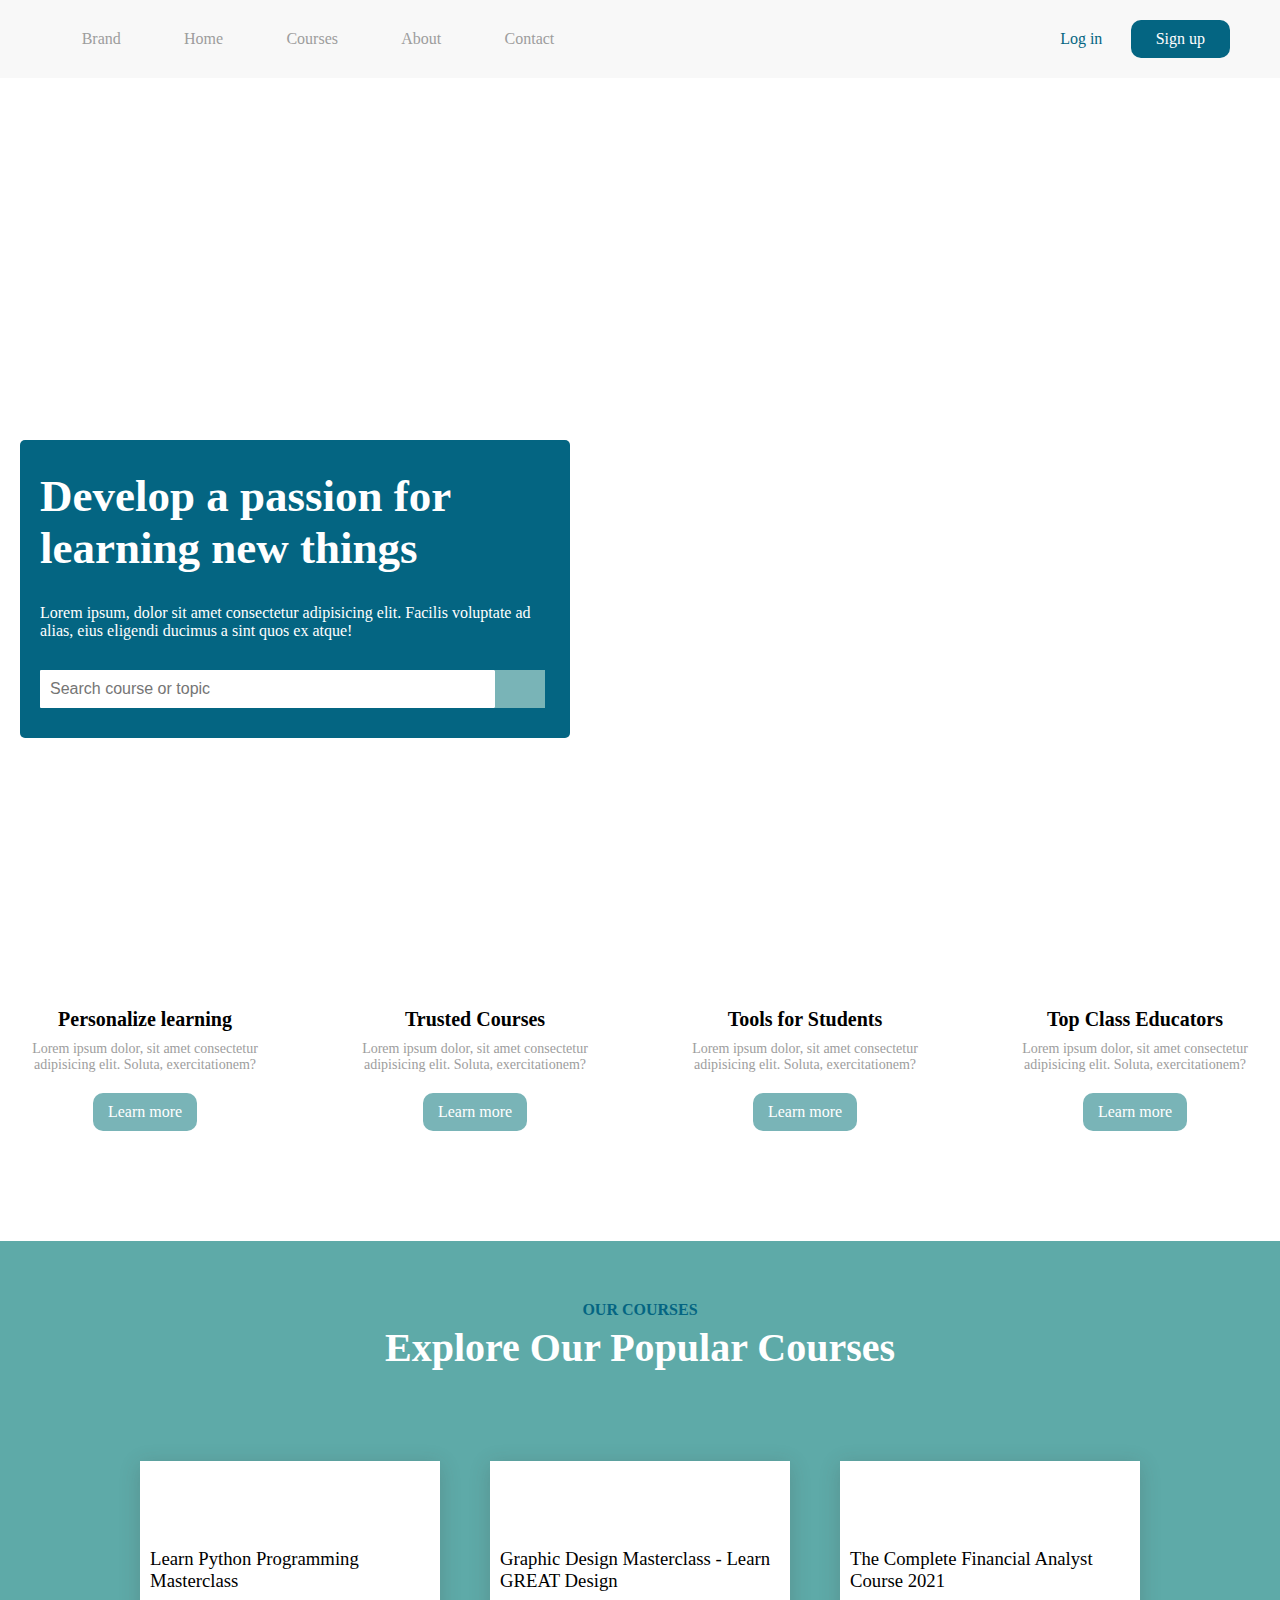
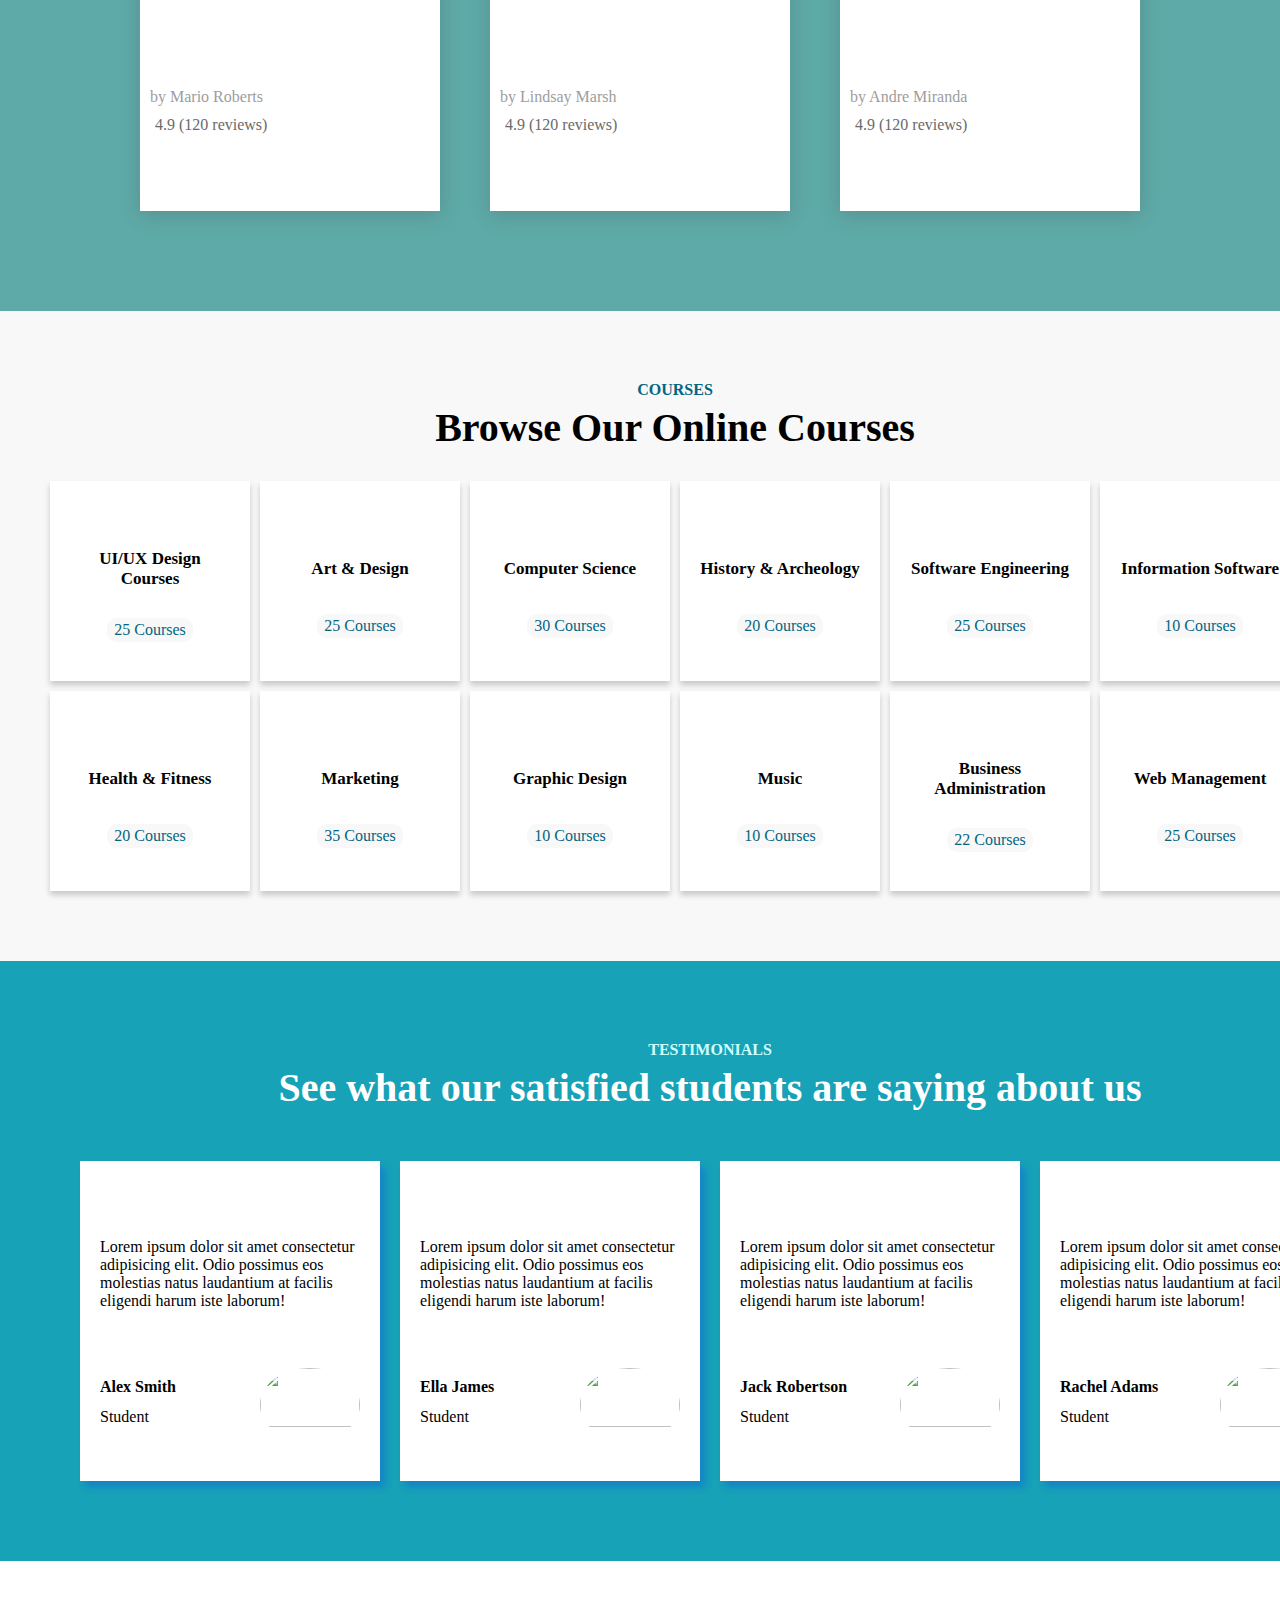
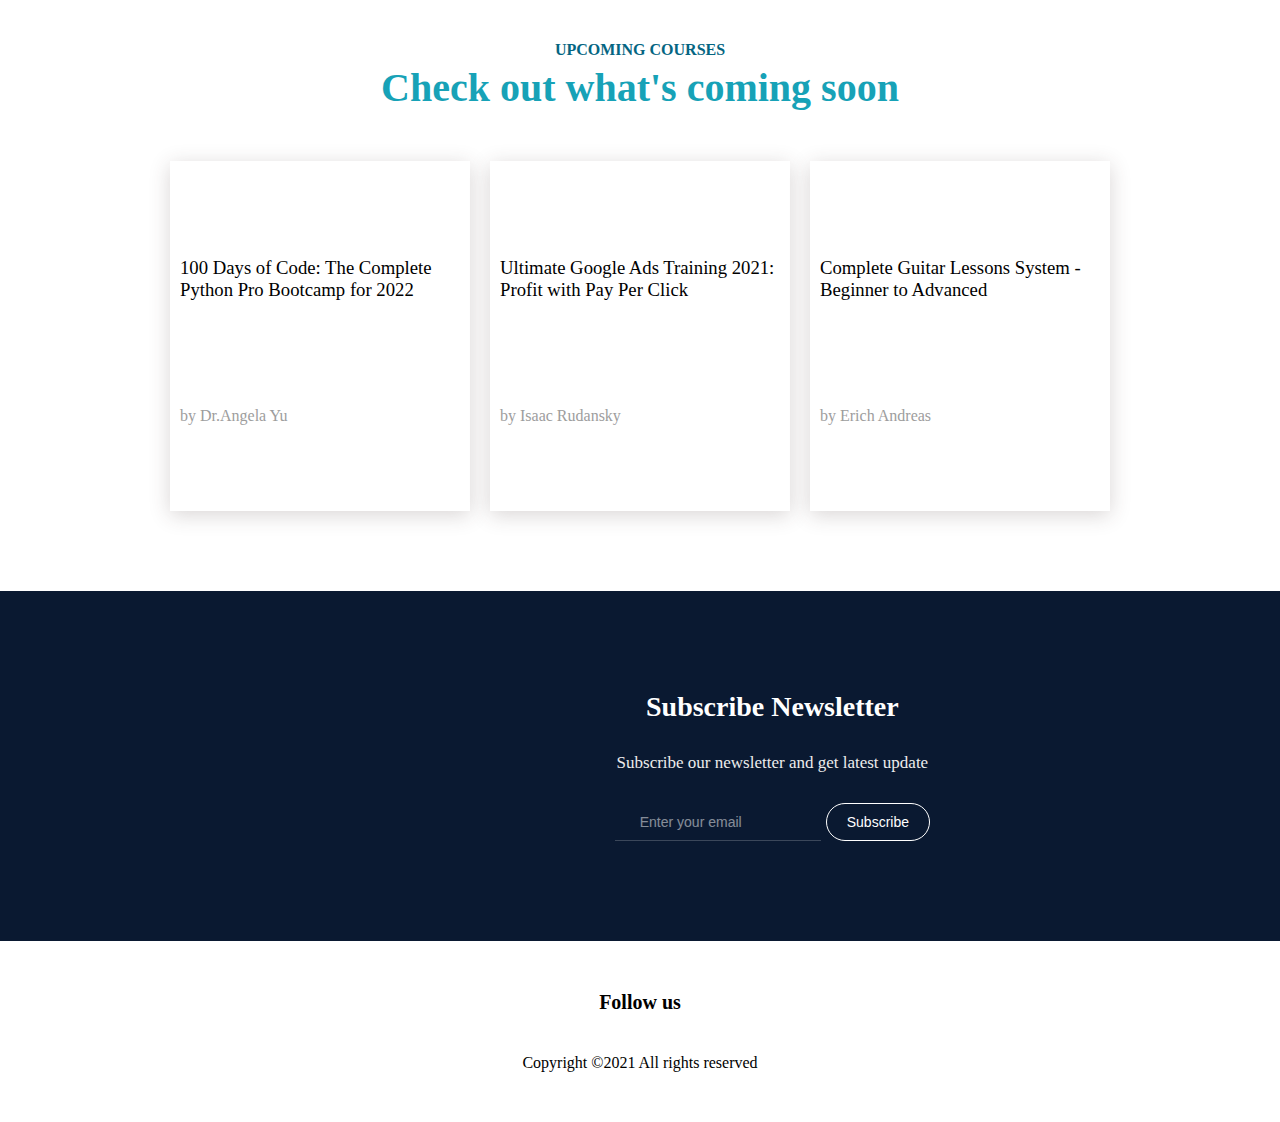
==== index.html @ bfc49cfa "Log in-page" ====
<!DOCTYPE html>
<html lang="en">
<head>
    <meta charset="UTF-8">
    <meta http-equiv="X-UA-Compatible" content="IE=edge">
    <meta name="viewport" content="width=device-width, initial-scale=1.0">
    <link rel="stylesheet" href="styles.css">
     <!-- Icons in Fontawesome -->
     <link rel="stylesheet" href="https://pro.fontawesome.com/releases/v5.10.0/css/all.css" integrity="sha384-AYmEC3Yw5cVb3ZcuHtOA93w35dYTsvhLPVnYs9eStHfGJvOvKxVfELGroGkvsg+p" crossorigin="anonymous"/>
    <title>Document</title>
</head>
<body>
    <header>
        <ul>
            <li class="brand">  <a href="#">Brand</a> </li>
            <li> <a href="#">Home</a> </li>
            <li>  <a href="#">Courses</a>  </li>
            <li> <a href="#">About</a>  </li>
            <li> <a href="#"> Contact</a></li>
            <li class="additional">More</li>
            <li class="additional">More</li>
            <li class="log-in">  <a href="log-in-page.html">Log in</a> </li>
            <li class="sign-up">  <a href="sign-up-page.html">Sign up</a> </li>
            
        </ul>
    </header>

    <main>
        <section id="intro">
            <div class="intro-paragraph">
                <h1 class="title">Develop a passion for learning new things</h1>
                <p>Lorem ipsum, dolor sit amet consectetur adipisicing elit. Facilis voluptate ad alias, eius eligendi ducimus a sint quos ex atque!</p>
                    <div class="search-box">
                        <input class="search-bar" type="text" placeholder="Search course or topic">
                        <button class="search-button"><i class="fal fa-search"></i></button>
                    </div>
                
            </div>
        </section>
        <section id="features">
            <div class="feature-card">
                <img class="feature-icon" src="https://cdn-user-icons.flaticon.com/55925/55925575/1636379158316.svg?token=exp=1636380093~hmac=4e353081dd74296b9a20ca142f101bda" alt="">
                <h3>Personalize learning</h3>
                <p>Lorem ipsum dolor, sit amet consectetur adipisicing elit. Soluta, exercitationem?</p>
                <a class="learn-more"href="#">Learn more</a>
            </div>
            <div class="feature-card">
                <img class="feature-icon" src="https://cdn-user-icons.flaticon.com/55925/55925575/1636380061618.svg?token=exp=1636380963~hmac=0e3448fceffa6c3272327a1e5d43eefe" alt="">
                <h3>Trusted Courses</h3>
                <p>Lorem ipsum dolor, sit amet consectetur adipisicing elit. Soluta, exercitationem?</p>
                <a class="learn-more"href="#">Learn more</a>
            </div>
            <div class="feature-card">
                <img class="feature-icon" src="https://cdn-user-icons.flaticon.com/55925/55925575/1636380360587.svg?token=exp=1636381262~hmac=d135e03ca22734cd2ea861103db7b844" alt="">
                <h3>Tools for Students</h3>
                <p>Lorem ipsum dolor, sit amet consectetur adipisicing elit. Soluta, exercitationem?</p>
                <a class="learn-more" href="#">Learn more</a>
            </div>
            <div class="feature-card">
                <img class="feature-icon" src="https://cdn-user-icons.flaticon.com/55925/55925575/1636381028212.svg?token=exp=1636381929~hmac=fb7dcf462d83d6d929912b6410249610" alt="">
                <h3>Top Class Educators</h3>
                <p>Lorem ipsum dolor, sit amet consectetur adipisicing elit. Soluta, exercitationem?</p>
                <a class="learn-more" href="#">Learn more</a>
            </div>
        </section>
        <section id="popular-courses">
            <div class="title-box">
                <h4>OUR COURSES</h4>
                <h2 class="popular-courses-heading">Explore Our Popular Courses</h2>
            </div>
            
            <div class="courses">
                <div class="course-card">
                    <img class="card-image"src="https://ourcodeworld.com/public-media/articles/articleocw-5c65fbda1ea05.jpg" alt="">
                  <a href="course-page.html"> <h3 class="course-title">Learn Python Programming Masterclass</h3></a> 
                    <div class="review-info">
                        <p>by Mario Roberts</p>
                        <p><i class="fas fa-star"></i>
                            <i class="fas fa-star"></i>
                            <i class="fas fa-star"></i>
                            <i class="fas fa-star"></i>
                            <i class="fas fa-star"></i>
                            <span>4.9 (120 reviews)</span>  
                        </p>
                    </div>
                </div>
                <div class="course-card">
                    <img class="card-image"src="https://img-c.udemycdn.com/course/240x135/1643044_e281.jpg" alt="">
                    <a href="#"> <h3 class="course-title">Graphic Design Masterclass - Learn GREAT Design</h3></a> 
                    <div class="review-info">
                        <p>by Lindsay Marsh</p>
                        <p><i class="fas fa-star"></i>
                            <i class="fas fa-star"></i>
                            <i class="fas fa-star"></i>
                            <i class="fas fa-star"></i>
                            <i class="fas fa-star"></i>
                            <span>4.9 (120 reviews)</span>  
                        </p>
                    </div>
                </div>
                <div class="course-card">
                    <img class="card-image"src="https://img-c.udemycdn.com/course/240x135/648826_f0e5_4.jpg" alt="">
                    <a href="#"> <h3 class="course-title">The Complete Financial Analyst Course 2021</h3></a> 
                    <div class="review-info">
                        <p>by Andre Miranda</p>
                        <p><i class="fas fa-star"></i>
                            <i class="fas fa-star"></i>
                            <i class="fas fa-star"></i>
                            <i class="fas fa-star"></i>
                            <i class="fas fa-star"></i>
                            <span>4.9 (120 reviews)</span>  
                        </p>
                    </div>
                </div>
               
            </div>
        </section>

        <section id="browse-courses">
            <div class="title-box">
                <h4>COURSES</h4>
                <h1>Browse Our Online Courses</h1>
            </div>
            <div class="course-categories">
                
                    <div class="course-category">
                        <img class="category-img"src="https://cdn-user-icons.flaticon.com/55925/55925575/1636392325119.svg?token=exp=1636393226~hmac=580d254588a2e343912be68c1c06d9c0" alt="">
                       <a href="#"><p>UI/UX Design Courses</p></a> 
                        <a class="course-num"href="#">25 Courses</a>
                    </div>
                    <div class="course-category">
                        <img class="category-img"src="https://cdn-user-icons.flaticon.com/55925/55925575/1636393308982.svg?token=exp=1636394210~hmac=fef95905f5c1c474cc38508233f800dd" alt="">
                      <a href="#"><p>Art & Design</p></a>  
                        <a class="course-num"href="#">25 Courses</a>
                    </div>
                    <div class="course-category">
                        <img class="category-img"src="https://cdn-user-icons.flaticon.com/55925/55925575/1636393528768.svg?token=exp=1636394430~hmac=784400c05bf1c016a92f63af86ce11ee" alt="">
                      <a href="#"><p>Computer Science</p></a>  
                        <a class="course-num" href="#">30 Courses</a>
                    </div>
                    <div class="course-category">
                        <img class="category-img"src="https://cdn-user-icons.flaticon.com/55925/55925575/1636393780105.svg?token=exp=1636394681~hmac=c03c05e31c155f442de750728b19b057" alt="">
                       <a href="#"><p>History & Archeology</p></a> 
                        <a class="course-num" href="#">20 Courses</a>
                    </div>
                    <div class="course-category">
                        <img class="category-img"src="https://cdn-user-icons.flaticon.com/55925/55925575/1636393910907.svg?token=exp=1636394813~hmac=ed6901ef80dc6c3953d73d266b6a6590" alt="">
                       <a href="#"><p>Software Engineering</p></a> 
                        <a class="course-num"href="#">25 Courses</a>
                    </div>
                    <div class="course-category">
                        <img class="category-img"src="https://cdn-user-icons.flaticon.com/55925/55925575/1636394239108.svg?token=exp=1636395140~hmac=6da46abccd6ccbd7fd521658c69f379b" alt="">
                        <a href="#"> <p>Information Software</p></a>  
                        <a class="course-num"href="#">10 Courses</a>
                    </div>
                    <div class="course-category">
                        <img class="category-img"src="https://cdn-user-icons.flaticon.com/55925/55925575/1636394399501.svg?token=exp=1636395300~hmac=62b35771d5c4b61933d6d91379382334" alt="">
                        <a href="#"> <p>Health & Fitness</p></a>  
                        <a class="course-num"href="#">20 Courses</a>
                    </div>
                    <div class="course-category">
                        <img class="category-img"src="https://cdn-user-icons.flaticon.com/55925/55925575/1636394575328.svg?token=exp=1636395476~hmac=1ee40d548dadd98fc4eb3033c2648f13" alt="">
                         <a href="#"><p>Marketing</p></a>  
                         <a class="course-num" href="#">35 Courses</a>
                    </div>
                    <div class="course-category">
                        <img class="category-img"src="https://cdn-user-icons.flaticon.com/55925/55925575/1636394782644.svg?token=exp=1636395684~hmac=a7933d31869a26e684850ccc7bfe30e9" alt="">
                        <a href="#"><p>Graphic Design</p></a>   
                        <a class="course-num" href="#">10 Courses</a>
                    </div>
                    <div class="course-category">
                        <img class="category-img"src="https://cdn-user-icons.flaticon.com/55925/55925575/1636394868812.svg?token=exp=1636395770~hmac=2a64b89f12cad01c7deab28e1e2e6ea4" alt="">
                        <a href="#"> <p>Music</p></a> 
                        <a class="course-num"href="#">10 Courses</a>
                    </div>
                    <div class="course-category">
                        <img class="category-img"src="https://cdn-user-icons.flaticon.com/55925/55925575/1636395074518.svg?token=exp=1636395975~hmac=b3c1a75a575526c66f157823e661c582" alt="">
                        <a href="#"><p>Business Administration</p></a>   
                        <a class="course-num"href="#">22 Courses</a>
                    </div>
                    <div class="course-category">
                        <img class="category-img"src="https://cdn-user-icons.flaticon.com/55925/55925575/1636395194480.svg?token=exp=1636396095~hmac=94a78c8514f2bef4e751fbbeeb79c0f7" alt="">
                        <a href="#"><p>Web Management</p></a>  
                        <a class="course-num" href="#">25 Courses</a>
                    </div>
                
                
            </div>

        </section>
        <section id="testimonials">
            <div class="testimonials-title-box">
                <h4> TESTIMONIALS</h4>
                <h1>See what our satisfied students are saying about us</h1>
            </div>
            <div class="all-testimonials">
                <div class="testimonial-cards">
                    <img class="quotes-img" src="https://cdn-user-icons.flaticon.com/55925/55925575/1636403402963.svg?token=exp=1636404305~hmac=b3329d019953c1920ddfa0466ddad9f4" alt="">
                    <p>Lorem ipsum dolor sit amet consectetur adipisicing elit. Odio possimus eos molestias natus laudantium at facilis eligendi harum iste laborum!</p>
                    <div class="student-info">
                        <div class="col-info">
                            <p class="student-name">Alex Smith</p>
                            <p>Student</p>
                            <p>
                                <i class="fas fa-star"></i>
                                <i class="fas fa-star"></i>
                                <i class="fas fa-star"></i>
                                <i class="fas fa-star"></i>
                                <i class="fas fa-star"></i>
                            </p>
                        </div>
                        <img class="profile-img" src="https://www.emmanuel.edu/images/Editorials/BeInDemand/JuanSebastianLevy346x260.jpg" alt="">
                    </div>
                </div>
                <div class="testimonial-cards">
                    <img class="quotes-img" src="https://cdn-user-icons.flaticon.com/55925/55925575/1636403402963.svg?token=exp=1636404305~hmac=b3329d019953c1920ddfa0466ddad9f4" alt="">
                    <p>Lorem ipsum dolor sit amet consectetur adipisicing elit. Odio possimus eos molestias natus laudantium at facilis eligendi harum iste laborum!</p>
                    <div class="student-info">
                        <div class="col-info">
                            <p class="student-name">Ella James</p>
                            <p>Student</p>
                            <p>
                                <i class="fas fa-star"></i>
                                <i class="fas fa-star"></i>
                                <i class="fas fa-star"></i>
                                <i class="fas fa-star"></i>
                                <i class="fas fa-star"></i>
                            </p>
                        </div>
                        <img class="profile-img" src="https://encrypted-tbn0.gstatic.com/images?q=tbn:ANd9GcQdnWcHYD2SDqwvDf6t24q2wZc_q6nQ6oKjYP74v5DTBwdr-k2wY_e6dQ93iLyIg8S-zXY&usqp=CAU" alt="">
                    </div>
                </div>
                <div class="testimonial-cards">
                    <img class="quotes-img" src="https://cdn-user-icons.flaticon.com/55925/55925575/1636403402963.svg?token=exp=1636404305~hmac=b3329d019953c1920ddfa0466ddad9f4" alt="">
                    <p>Lorem ipsum dolor sit amet consectetur adipisicing elit. Odio possimus eos molestias natus laudantium at facilis eligendi harum iste laborum!</p>
                    <div class="student-info">
                        <div class="col-info">
                            <p class="student-name">Jack Robertson</p>
                            <p>Student</p>
                            <p>
                                <i class="fas fa-star"></i>
                                <i class="fas fa-star"></i>
                                <i class="fas fa-star"></i>
                                <i class="fas fa-star"></i>
                                <i class="far fa-star"></i>
                            </p>
                        </div>
                        <img class="profile-img" src="https://www.olympus-europa.com/company/media/content/pages/careers/college-students_img_480.jpg" alt="">
                    </div>
                </div>
                <div class="testimonial-cards">
                    <img class="quotes-img" src="https://cdn-user-icons.flaticon.com/55925/55925575/1636403402963.svg?token=exp=1636404305~hmac=b3329d019953c1920ddfa0466ddad9f4" alt="">
                    <p>Lorem ipsum dolor sit amet consectetur adipisicing elit. Odio possimus eos molestias natus laudantium at facilis eligendi harum iste laborum!</p>
                    <div class="student-info">
                        <div class="col-info">
                            <p class="student-name">Rachel Adams</p>
                            <p>Student</p>
                            <p>
                                <i class="fas fa-star"></i>
                                <i class="fas fa-star"></i>
                                <i class="fas fa-star"></i>
                                <i class="far fa-star"></i>
                                <i class="far fa-star"></i>
                            </p>
                        </div>
                        <img class="profile-img" src="https://encrypted-tbn0.gstatic.com/images?q=tbn:ANd9GcR_lB0zHrt60hoQLrfN_6yRD38TDrxrhgsw1Q&usqp=CAU" alt="">
                    </div>
                </div>
            </div>
            
        </section>
        <section id="upcoming-courses">
            <div class="upcoming-title-box">
                <h4>UPCOMING COURSES</h4>
                <h1>Check out what's coming soon</h1>
            </div>
            <div class="upcoming">
                <div class="course-card">
                    <img class="card-image"src="https://img-c.udemycdn.com/course/240x135/2776760_f176_6.jpg" alt="">
                    <a href="#"> <h3 class="course-title">100 Days of Code: The Complete Python Pro Bootcamp for 2022</h3></a> 
                    <div class="review-info">
                        <p>by Dr.Angela Yu</p>
                        
                    </div>
                </div>
                <div class="course-card">
                    <img class="card-image"src="https://img-c.udemycdn.com/course/240x135/671544_9613_5.jpg" alt="">
                    <a href="#"> <h3 class="course-title">Ultimate Google Ads Training 2021: Profit with Pay Per Click</h3></a> 
                    <div class="review-info">
                        <p>by Isaac Rudansky</p>
                       
                    </div>
                </div>
                <div class="course-card">
                    <img class="card-image"src="https://img-c.udemycdn.com/course/240x135/42271_886a_9.jpg" alt="">
                    <a href="#"> <h3 class="course-title">Complete Guitar Lessons System - Beginner to Advanced</h3></a> 
                    <div class="review-info">
                        <p>by Erich Andreas</p>
                    </div>
                </div>
            </div>
        </section>
        <section id="subscribe">
            <!-- <img class="sub-img" src="https://images.pexels.com/photos/2047910/pexels-photo-2047910.jpeg?auto=compress&cs=tinysrgb&dpr=2&h=650&w=940" alt=""> -->
            <div class="sub-info">
                <h3>Subscribe Newsletter</h3>
                <p>Subscribe our newsletter and get latest update</p>
                <div class="email-input">
                    <input class="email-field"type="text" placeholder="Enter your email">
                    <button class="sub-button">Subscribe</button>
                </div>
                
            </div>
        </section>
    </main>
    <footer>
        <p class="follow">Follow us</p>
        <div class="social-media">      
          <a href="https://www.facebook.com/"><i class="fab fa-facebook-f"></i></a>  
           <a href="https://www.instagram.com/"><i class="fab fa-instagram"></i></a> 
          <a href="https://twitter.com/"> <i class="fab fa-twitter"></i></a> 
         <a href="https://youtube.com/"> <i class="fab fa-youtube"></i></a>  
        </div>
        <p>Copyright ©2021 All rights reserved</p>
    </footer>
</body>
</html>
---- styles.css ----
*{
    margin:0;
    padding: 0;
    box-sizing: border-box;
}
img{
    width:100%;
}
a{
    color:unset;
    text-decoration: none;
}
header{
    background-color: #f8f8f8;
    padding:20px;
    position: sticky;
    top:0;
    z-index: 10;
}
header ul{
    display: grid;
    grid-template-columns:repeat(9,auto);
    /* gap:20px; */
    padding:0 30px;
    place-items: center;
}
header ul li{
    display: inline-block;
    padding:0 20px;
    color:#9D9D9D;
}
.additional{
    visibility:hidden;
}
.log-in,.sign-up{
    display: grid;
    justify-self: end;
    padding: 0 5px;
}
.log-in{
    margin-left:250px;
    color:#046582;
}
.sign-up{
    background-color:  #046582;
    border-radius: 10px;
    padding:10px 25px;
    color:white;
}
main{
    /* height:100vh; */
    /* display: grid; */
    /* gap:20px; */
}
/* Main Part */
#intro{
   
    height:90vh;
    background-image: url(https://images.pexels.com/photos/1462630/pexels-photo-1462630.jpeg?auto=compress&cs=tinysrgb&dpr=2&h=650&w=940);
    background-size: cover;
    background-repeat: no-repeat;
    background-position: end;
    position:relative;
}
.intro-paragraph{
    border-radius: 5px;
    display: grid;
    gap:30px;
    padding:10px;
    width:550px;
    position: absolute;
    bottom:150px;
    left:20px;
    color:white;
    padding:30px 20px;
    /* backdrop-filter:blur(10px); */
    background-color: #046582;
}
.title{
    font-size:45px;
}
.search-box{
  
   display: grid;
   grid-template-columns: 1fr auto;
}
.search-bar{
    width:100%;
    font-size:1rem;
    padding:10px;
    border-radius: 1px;
    border:none;
}
.search-button{
    font-size: 1rem;
    padding:16px 25px;
    margin-right:5px;
    background-color:#79B4B7;
    border:none;
}
#features{
    display: grid;
    grid-template-columns: repeat(4,300px);
    gap:30px;
    padding:100px 20px;
    justify-content: center;
   background-color: white;
}
.feature-card{
    display: grid;
    gap:10px;
    place-items: center;
    padding:10px;
}
.feature-card h3{
    font-size:1.25rem;
}
.feature-card p{
    font-size:14px;
    text-align: center;
    color:#9D9D9D;
}
.feature-icon{
    width:60px;
}
.learn-more{
    border-radius: 10px;
    background-color:#79B4B7;
    padding:10px 15px;
    color:white;
    margin-top:10px;
}
#popular-courses{
    display: grid;
    gap:30px;
    place-items: center;
    padding:60px;
    padding-bottom: 100px;
    background-color: #5EAAA8;
}
.popular-courses-heading{
    font-size:40px;
    margin:0px 20px;
    margin-bottom: 60px;
    color:white;
}
.courses{
    display: grid;
    grid-template-columns: repeat(3,300px);
    grid-auto-rows: 350px;
    gap:50px;
}
.course-card{
    display: grid;
    gap:10px;
    border:none;
    place-items: start;
    background-color: white;
    box-shadow: 0 4px 20px 0 rgba(63, 45, 45, 0.2);
}
.card-image{
    width:100%;
    
}
.course-title{
    font-weight: 500;
    margin:10px;
}
.review-info{
    display: grid;
    gap:10px;
    padding:10px;
    /* align-items: start; */
}
.fa-star{
    color:#ffa200;
}
.review-info span{
    margin-left:5px;
    color:#6a6a6a;
}
.review-info p{
    color:#9D9D9D;
}
#browse-courses{
    display: grid;
    place-items: center;
    gap:30px;
    padding:70px 50px;
    background-color: #f8f8f8;
}
.course-categories{
    display: grid;
    grid-template-columns: repeat(6,200px);
    grid-auto-rows: 200px;
    gap:10px;
    
}
.course-category{
    display: grid;
    place-items: center;
    gap:10px;
    /* border:solid 1px black; */
    padding:30px 20px;
    box-shadow: 0 4px 6px 0 rgba(0, 0, 0, 0.2);
    background-color: white;
}

.course-category p{
    font-size: 17px;
    font-weight: 700;
    text-align: center;
}
.category-img{
    width:70px;
}

.course-num{
    border-radius:10px;
    color:#046582;
    background-color: #f8f8f8;
    padding:3px 7px;
}
.title-box{
    display: grid;
    place-items: center;
    gap:5px;
}
.title-box h1{
    font-size: 40px;
}
.title-box h4{
    color:#046582;
}

#testimonials{
    background-color: #17a2b7;
    display: grid;
    place-items: center;
    gap:50px;
    padding:80px;
}
.all-testimonials{
    display: grid;
    grid-template-columns: repeat(4,300px);
    grid-auto-rows: 320px;
    gap:20px;
}
.testimonial-cards{
    background-color: white;
    display: grid;
    gap:20px;
    padding:20px;
    box-shadow: 5px 6px 8px 0 rgba(0, 0, 255, 0.2);
}
.quotes-img{
    width:50px;
}
.student-info{
    display: grid;
    grid-template-columns: auto 100px;
    place-items: left;
}
.profile-img{
    width:100%;
    height:80%;
    border-radius:50%;
    
}
.col-info{
    padding:10px 0;
    display: grid;
}
.testimonials-title-box{
    display: grid;
    place-items: center;
    gap:5px;
}

.testimonials-title-box h1{
    font-size: 40px;
    color:white;
}
.testimonials-title-box h4{
    color:#CFFFFE;
}
.student-name{
    font-weight: 700;
}

#upcoming-courses{
    display: grid;
    place-items: center;
    gap:50px;
    padding:80px;
}
.upcoming{
    display: grid;
    grid-template-columns: repeat(3,300px);
    grid-auto-rows: 350px;
    gap:20px;
}
.upcoming-title-box{
    display: grid;
    place-items: center;
    gap:5px;
}
.upcoming-title-box h1{
    font-size: 40px;
    color:#17a2b7;
}
.upcoming-title-box h4{
    color:#046582;
}
#subscribe{
    display: grid;
    /* grid-template-columns:500px auto; */
    place-content: end;
    padding:100px;
    background-color: #0A1931;
    background-image: url(https://images.pexels.com/photos/3205538/pexels-photo-3205538.jpeg?auto=compress&cs=tinysrgb&dpr=2&h=650&w=940);
    background-size: contain;
    background-repeat: no-repeat;
    background-position: start;
    
}
.sub-info{
    display: grid;
    gap:10px;
    place-items: center;
    margin-right: 250px;
   
}
.sub-info h3{
    font-size:28px;
    margin-bottom: 20px;
    color:white;
}
.sub-info p{
    font-size:17px;
    margin-bottom: 20px;
    color:#EDEDED;
}
.sub-img{
    width:100%;
}
.email-input{
    display: grid;
    gap:5px;
    grid-template-columns: repeat(2,auto);
}
.email-field{
    border:none;
    border-bottom: solid 1px rgba(255, 255, 255, 0.2);
    background-color:transparent;
    outline: none;
    font-size: 14px;
    padding-left:25px;
}
.email-field::placeholder{
    color:white;
    opacity: 0.5;
}
.sub-button{
    border:solid 1px white;
    padding:10px 20px;
    font-size:14px;
    background-color: transparent;
    color:white;
    border-radius: 30px;
}
.sub-button:hover{
    background-color: white;
    color:black;
}
footer{
    display: grid;
    gap:20px;
    padding:50px;
    place-items: center;
}
.social-media{
    display: grid;
    grid-template-columns: repeat(4,auto);
    gap:10px;
}
.follow{
    font-size:20px;
    font-weight: 700;
}
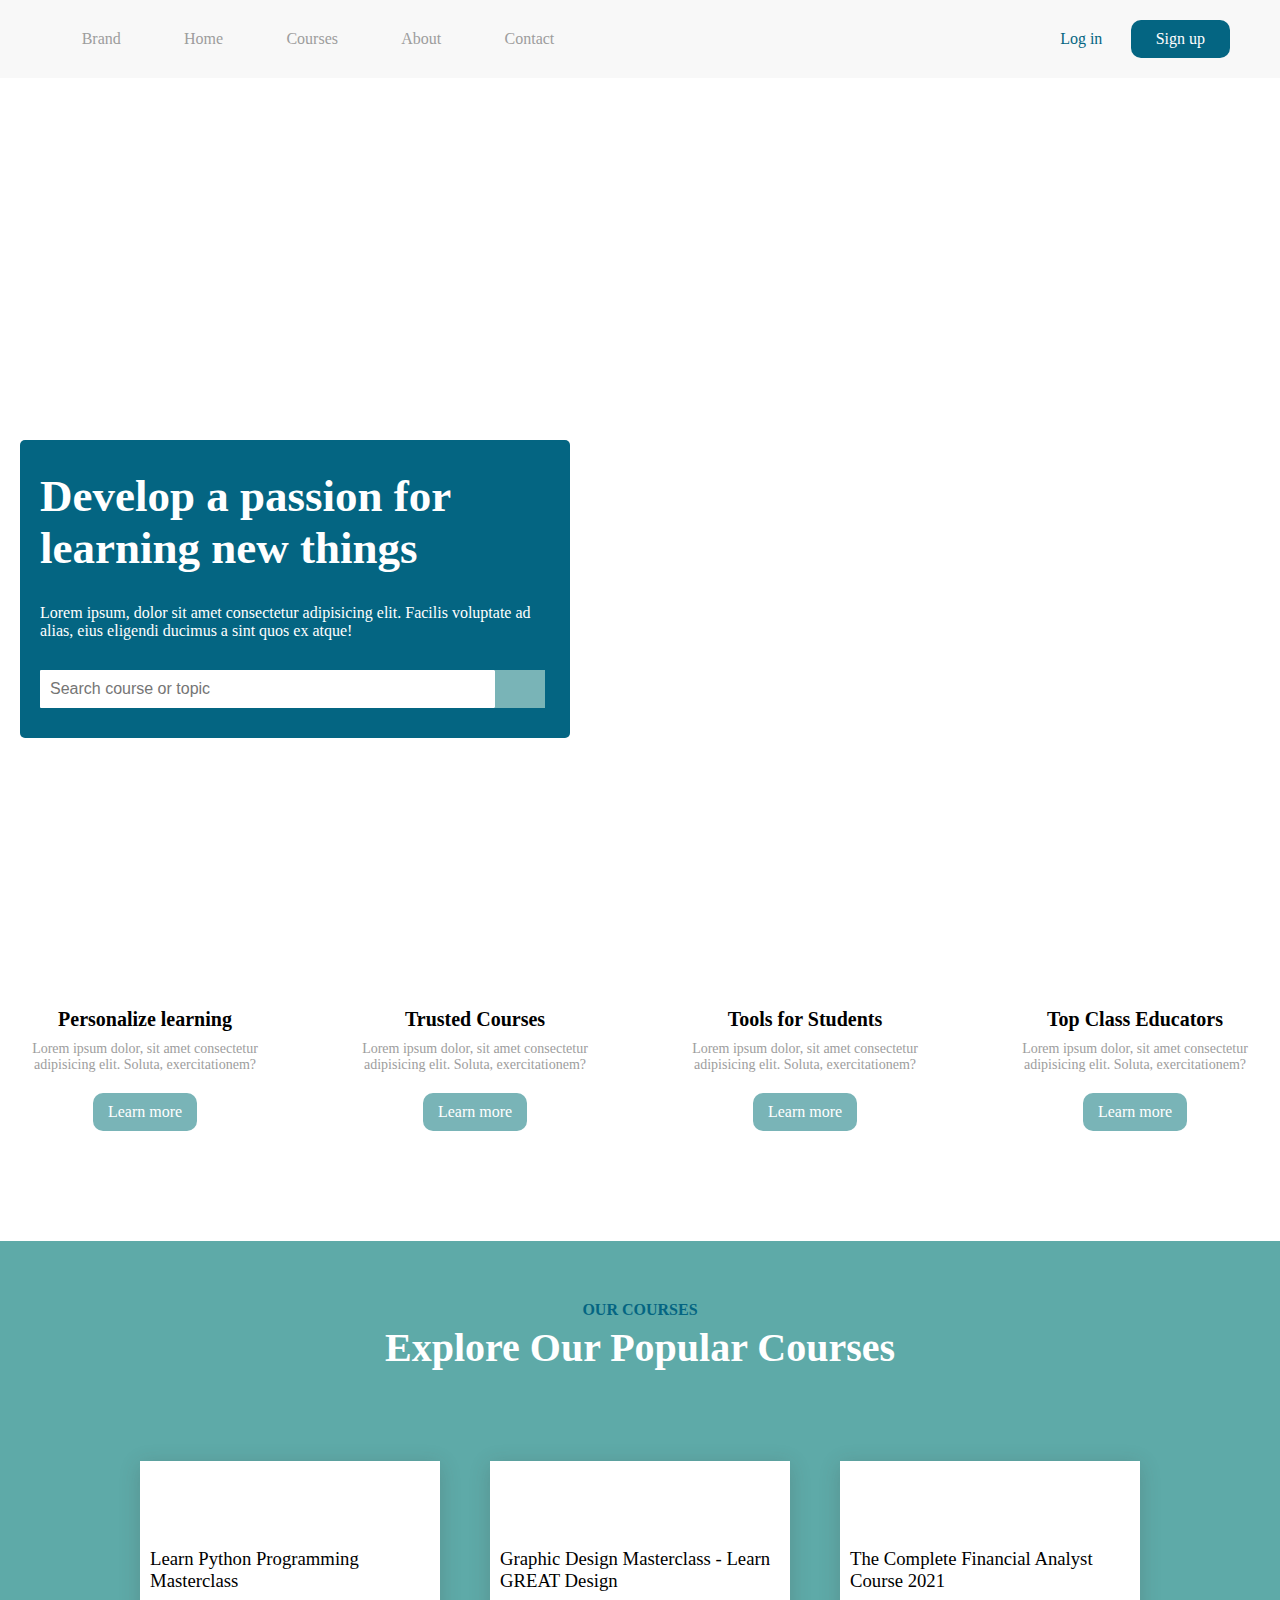
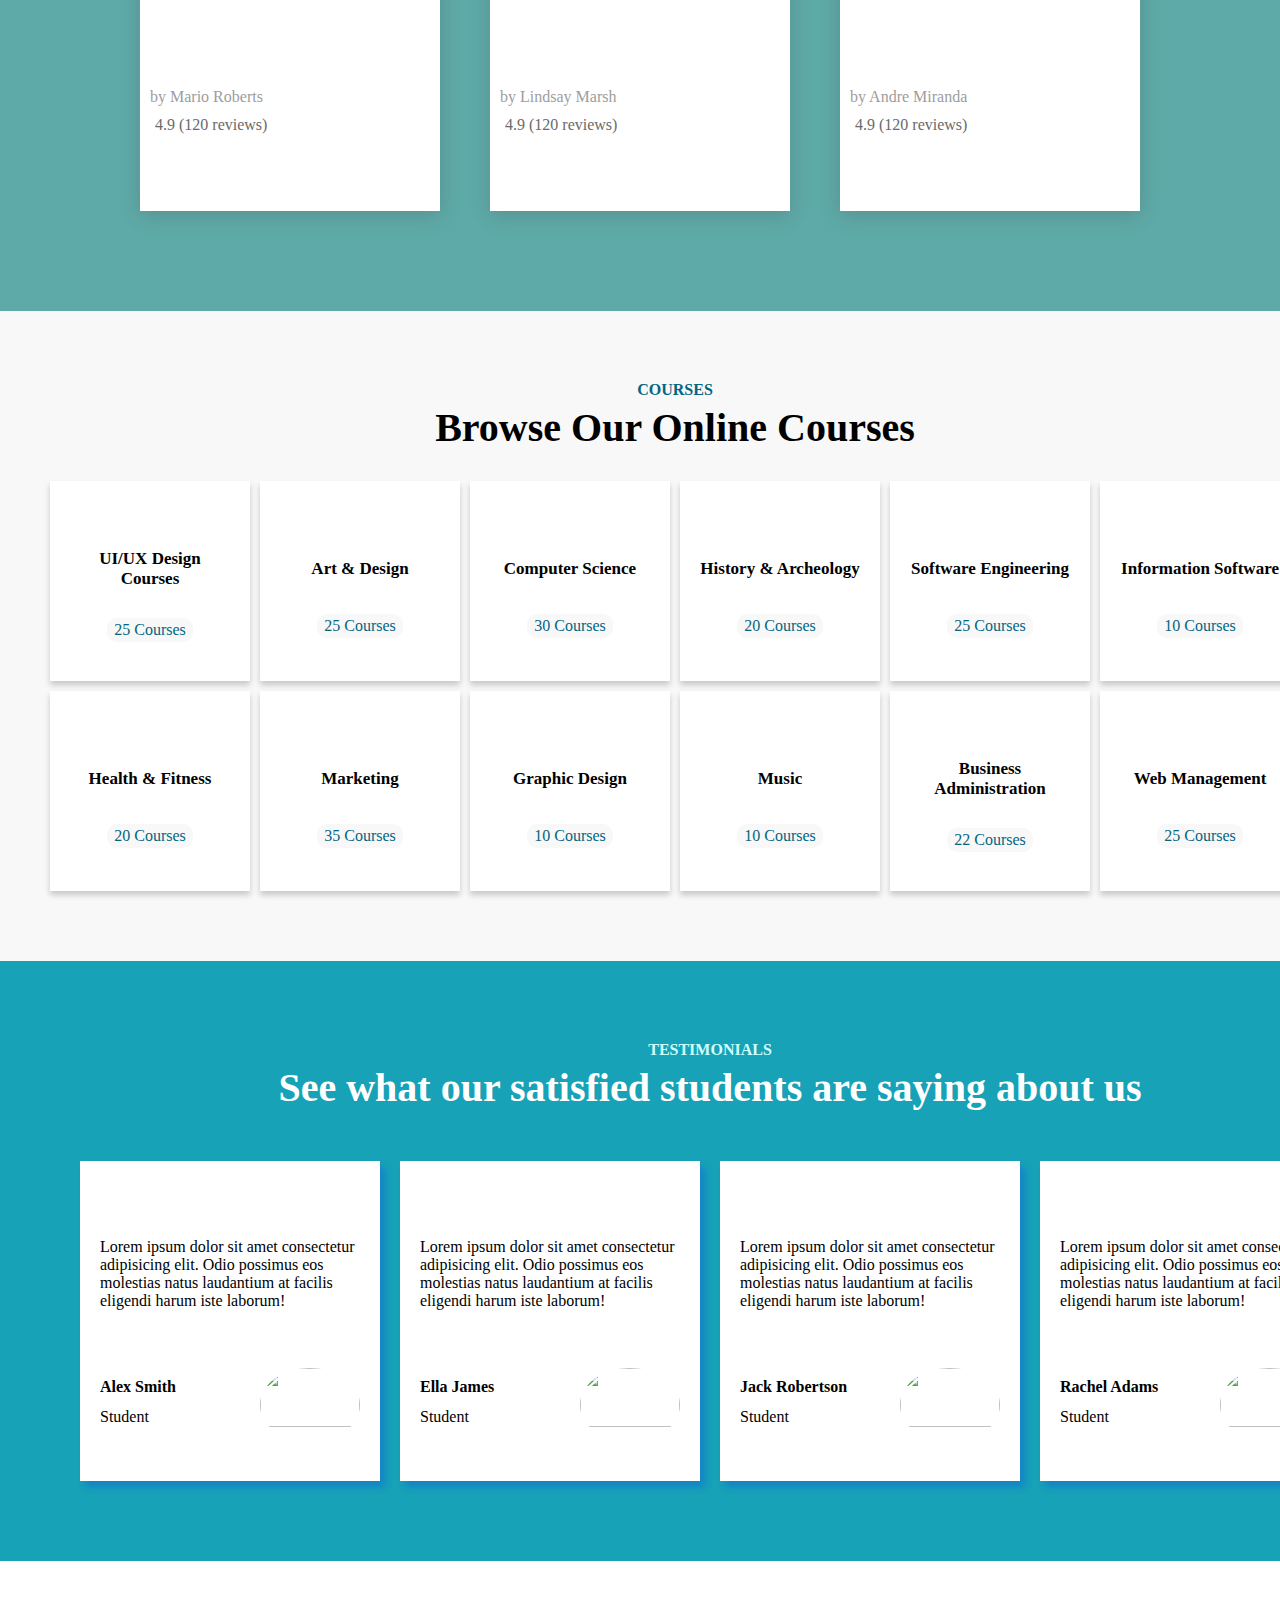
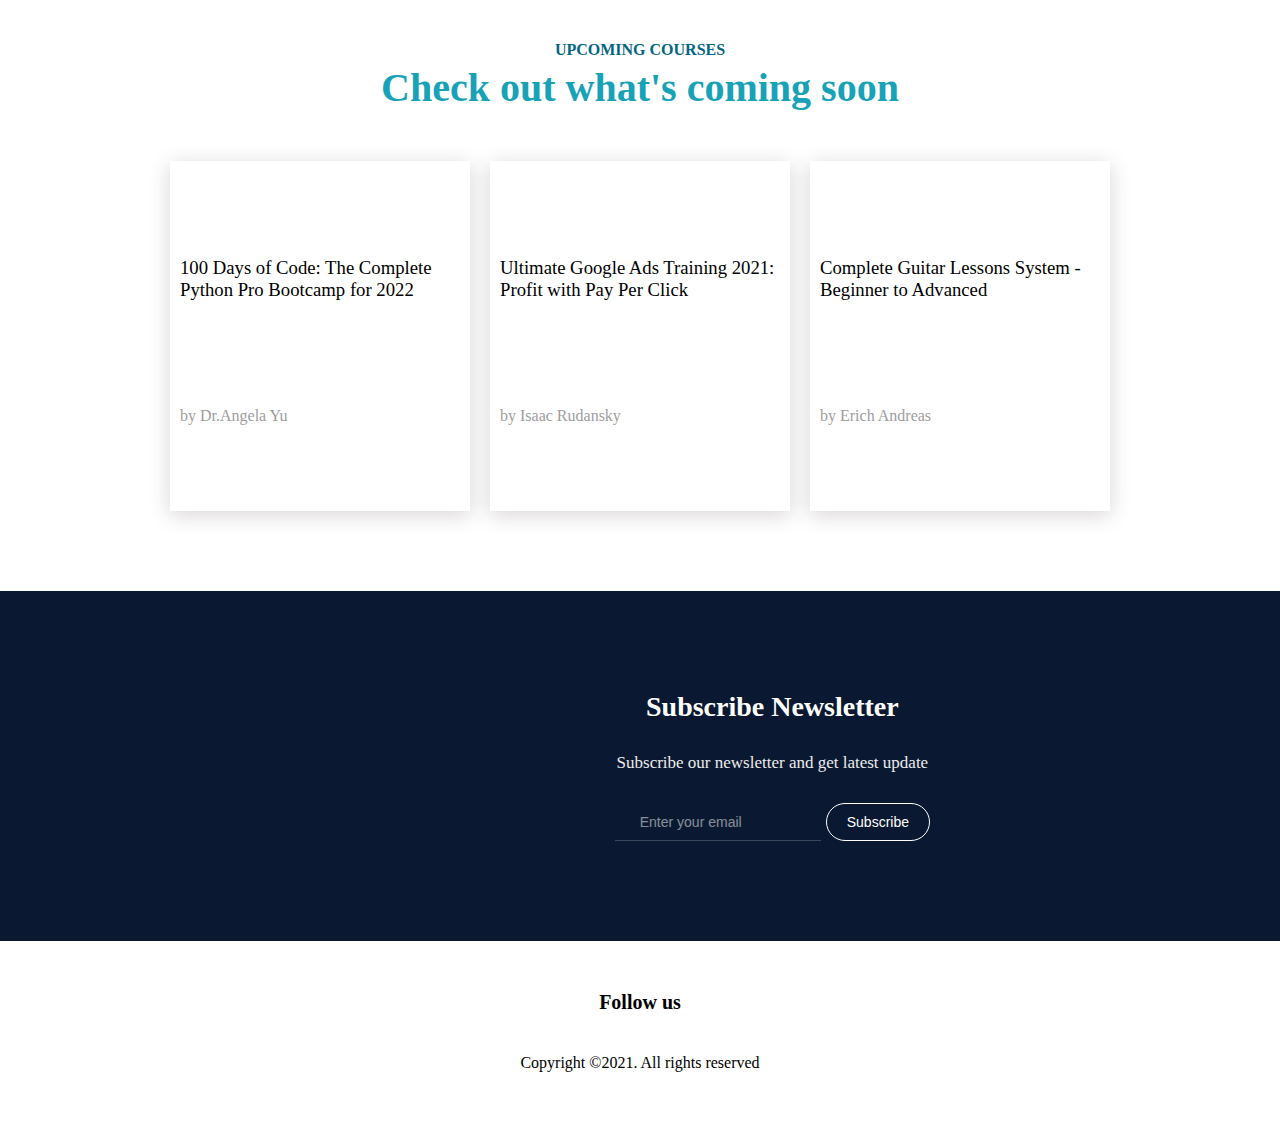
==== commit ce08ffb2: "Enroll Page" ====
--- a/index.html
+++ b/index.html
@@ -15,8 +15,8 @@
             <li class="brand">  <a href="#">Brand</a> </li>
             <li> <a href="#">Home</a> </li>
             <li>  <a href="#">Courses</a>  </li>
-            <li> <a href="#">About</a>  </li>
-            <li> <a href="#"> Contact</a></li>
+            <li> <a href="about-page.html">About</a>  </li>
+            <li> <a href="contact-page.html"> Contact</a></li>
             <li class="additional">More</li>
             <li class="additional">More</li>
             <li class="log-in">  <a href="log-in-page.html">Log in</a> </li>
@@ -321,7 +321,7 @@
           <a href="https://twitter.com/"> <i class="fab fa-twitter"></i></a> 
          <a href="https://youtube.com/"> <i class="fab fa-youtube"></i></a>  
         </div>
-        <p>Copyright ©2021 All rights reserved</p>
+        <p>Copyright ©2021. All rights reserved</p>
     </footer>
 </body>
 </html>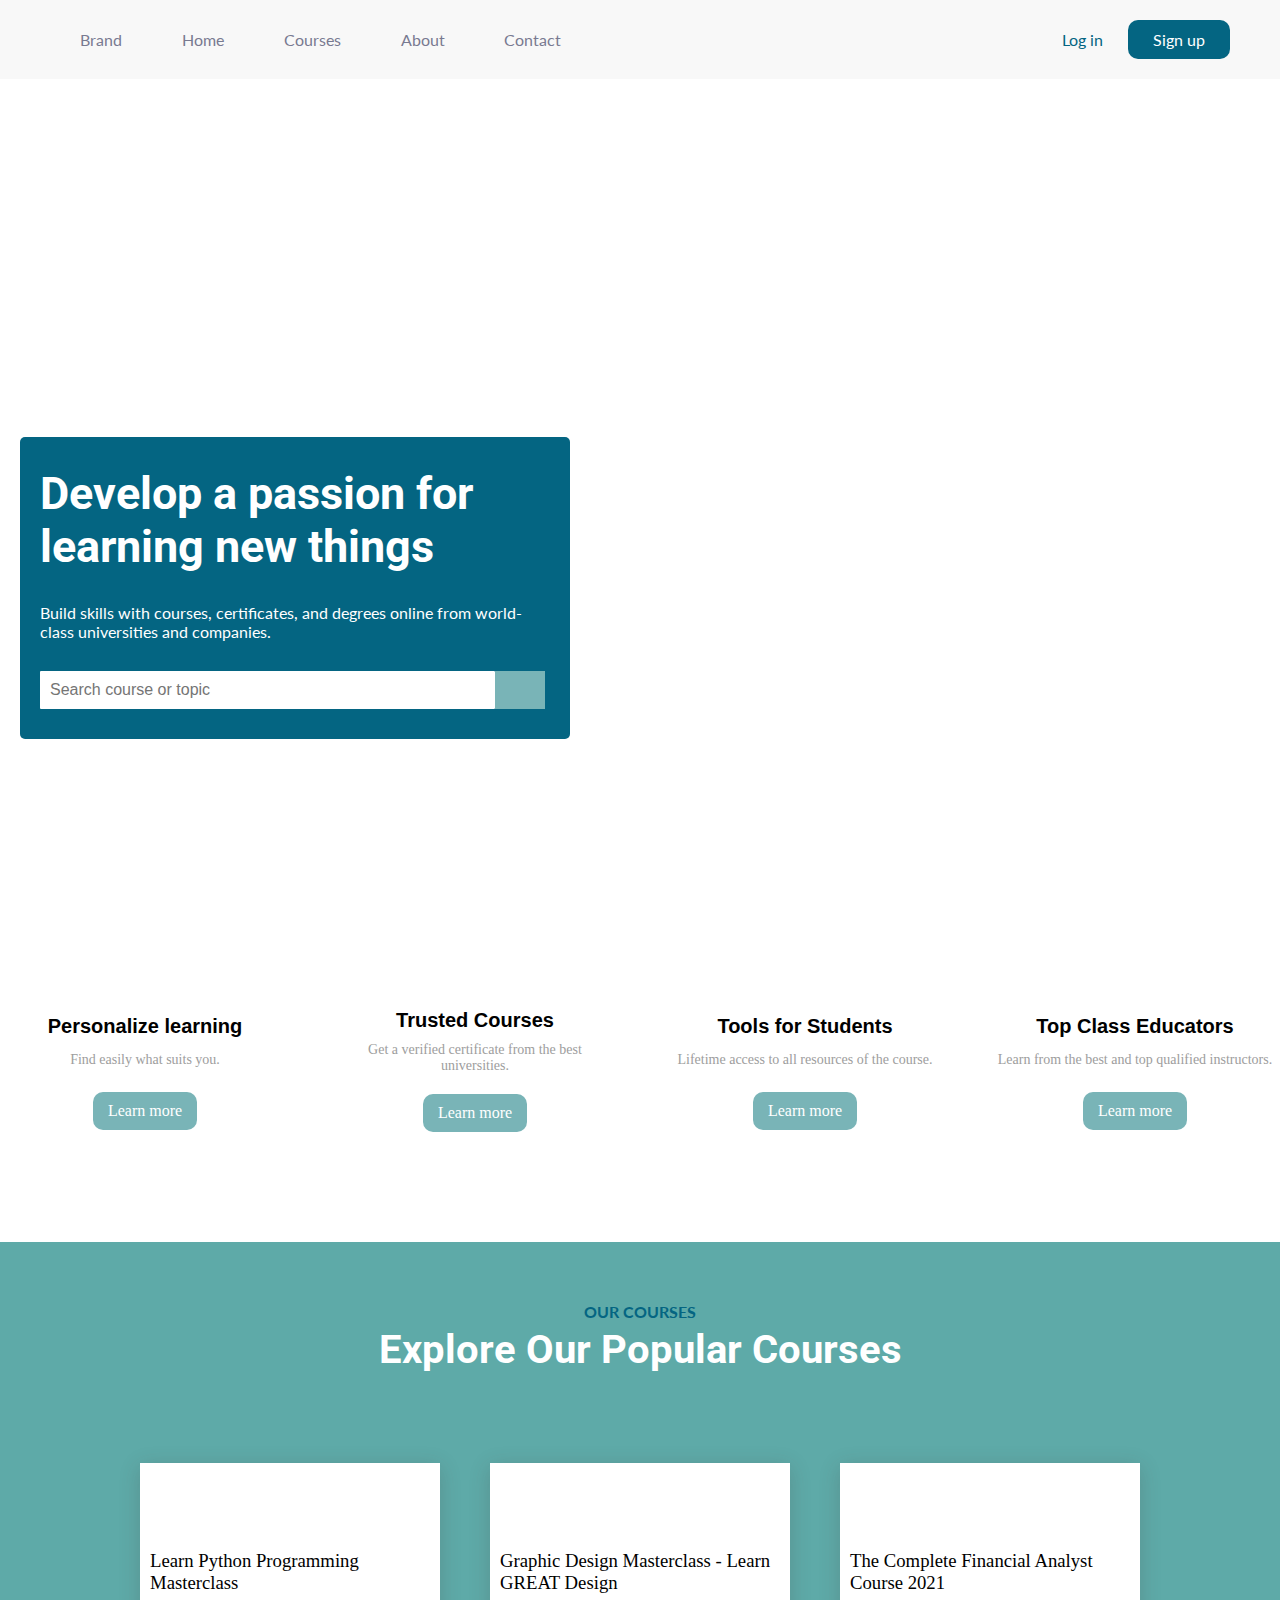
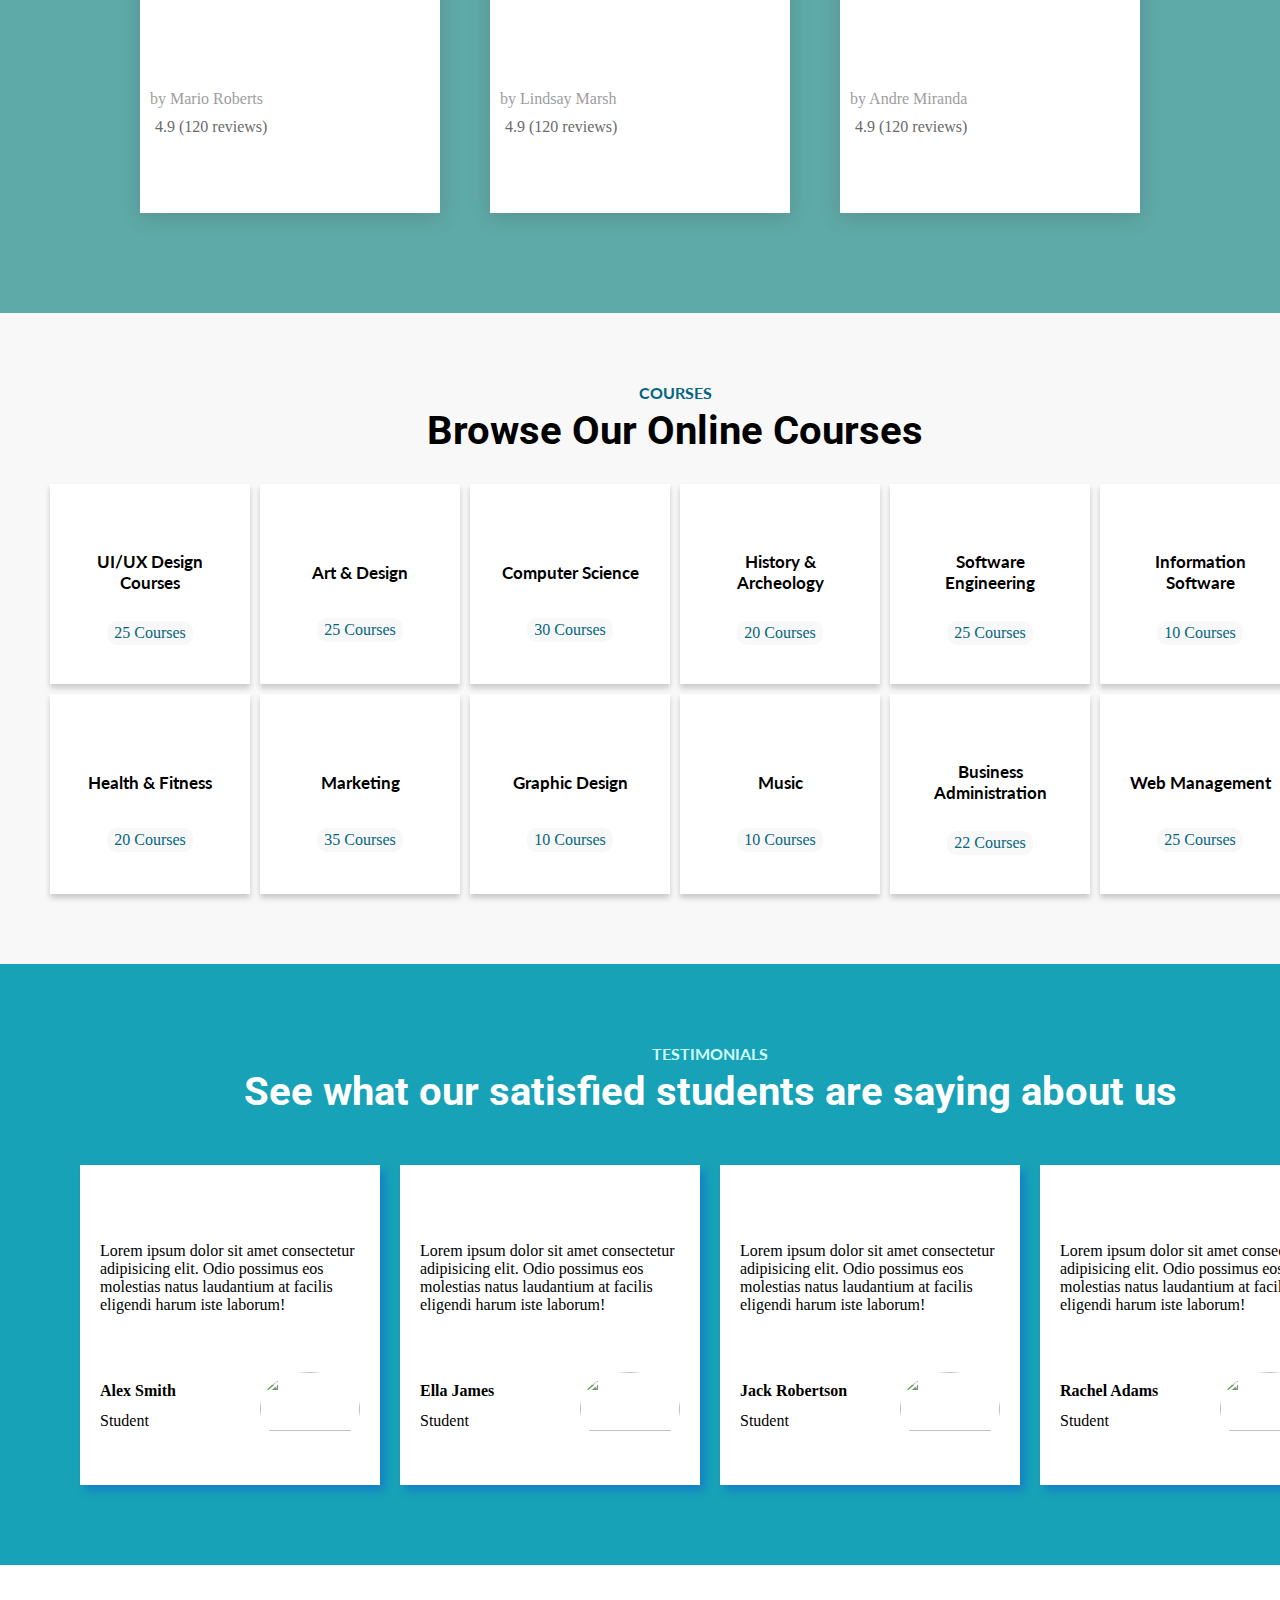
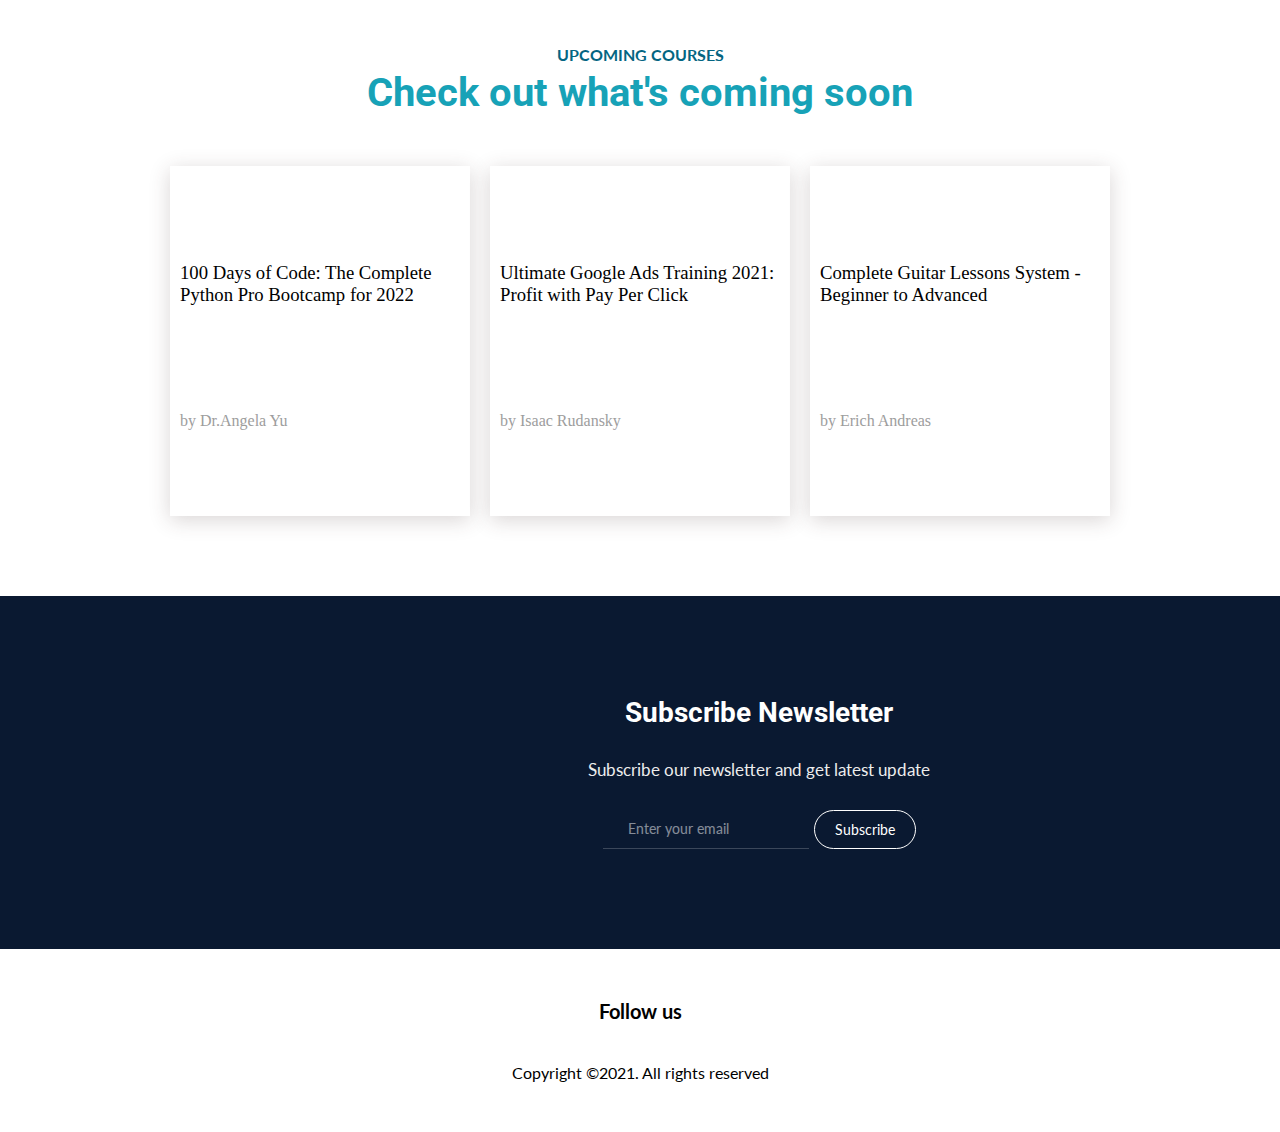
==== commit bb2abb79: "Main Page-animations & fonts" ====
--- a/index.html
+++ b/index.html
@@ -14,7 +14,7 @@
         <ul>
             <li class="brand">  <a href="#">Brand</a> </li>
             <li> <a href="#">Home</a> </li>
-            <li>  <a href="#">Courses</a>  </li>
+            <li>  <a href="#browse-courses">Courses</a>  </li>
             <li> <a href="about-page.html">About</a>  </li>
             <li> <a href="contact-page.html"> Contact</a></li>
             <li class="additional">More</li>
@@ -29,7 +29,7 @@
         <section id="intro">
             <div class="intro-paragraph">
                 <h1 class="title">Develop a passion for learning new things</h1>
-                <p>Lorem ipsum, dolor sit amet consectetur adipisicing elit. Facilis voluptate ad alias, eius eligendi ducimus a sint quos ex atque!</p>
+                <p>Build skills with courses, certificates, and degrees online from world-class universities and companies.</p>
                     <div class="search-box">
                         <input class="search-bar" type="text" placeholder="Search course or topic">
                         <button class="search-button"><i class="fal fa-search"></i></button>
@@ -41,25 +41,25 @@
             <div class="feature-card">
                 <img class="feature-icon" src="https://cdn-user-icons.flaticon.com/55925/55925575/1636379158316.svg?token=exp=1636380093~hmac=4e353081dd74296b9a20ca142f101bda" alt="">
                 <h3>Personalize learning</h3>
-                <p>Lorem ipsum dolor, sit amet consectetur adipisicing elit. Soluta, exercitationem?</p>
+                <p>Find easily what suits you.</p>
                 <a class="learn-more"href="#">Learn more</a>
             </div>
             <div class="feature-card">
                 <img class="feature-icon" src="https://cdn-user-icons.flaticon.com/55925/55925575/1636380061618.svg?token=exp=1636380963~hmac=0e3448fceffa6c3272327a1e5d43eefe" alt="">
                 <h3>Trusted Courses</h3>
-                <p>Lorem ipsum dolor, sit amet consectetur adipisicing elit. Soluta, exercitationem?</p>
+                <p>Get a verified certificate from the best universities.</p>
                 <a class="learn-more"href="#">Learn more</a>
             </div>
             <div class="feature-card">
                 <img class="feature-icon" src="https://cdn-user-icons.flaticon.com/55925/55925575/1636380360587.svg?token=exp=1636381262~hmac=d135e03ca22734cd2ea861103db7b844" alt="">
                 <h3>Tools for Students</h3>
-                <p>Lorem ipsum dolor, sit amet consectetur adipisicing elit. Soluta, exercitationem?</p>
+                <p>Lifetime access to all resources of the course.</p>
                 <a class="learn-more" href="#">Learn more</a>
             </div>
             <div class="feature-card">
                 <img class="feature-icon" src="https://cdn-user-icons.flaticon.com/55925/55925575/1636381028212.svg?token=exp=1636381929~hmac=fb7dcf462d83d6d929912b6410249610" alt="">
                 <h3>Top Class Educators</h3>
-                <p>Lorem ipsum dolor, sit amet consectetur adipisicing elit. Soluta, exercitationem?</p>
+                <p>Learn from the best and top qualified instructors.</p>
                 <a class="learn-more" href="#">Learn more</a>
             </div>
         </section>
@@ -321,7 +321,7 @@
           <a href="https://twitter.com/"> <i class="fab fa-twitter"></i></a> 
          <a href="https://youtube.com/"> <i class="fab fa-youtube"></i></a>  
         </div>
-        <p>Copyright ©2021. All rights reserved</p>
+        <p class="copyright-paragraph">Copyright ©2021. All rights reserved</p>
     </footer>
 </body>
 </html>--- a/styles.css
+++ b/styles.css
@@ -1,3 +1,5 @@
+@import url('https://fonts.googleapis.com/css2?family=Noto+Serif:wght@700&family=Roboto:wght@500&display=swap');
+@import url('https://fonts.googleapis.com/css2?family=Lato:wght@400;700&display=swap');
 *{
     margin:0;
     padding: 0;
@@ -27,7 +29,12 @@
 header ul li{
     display: inline-block;
     padding:0 20px;
-    color:#9D9D9D;
+    color:#787A91;
+    font-family: 'Lato', sans-serif;
+}
+header ul li:hover{
+    transform: scale(1.1);
+    color:#141E61;
 }
 .additional{
     visibility:hidden;
@@ -41,16 +48,20 @@
     margin-left:250px;
     color:#046582;
 }
+
 .sign-up{
     background-color:  #046582;
     border-radius: 10px;
     padding:10px 25px;
     color:white;
 }
+.sign-up:hover{
+    background-color: #0A1931;
+    color:white;
+}
 main{
-    /* height:100vh; */
-    /* display: grid; */
-    /* gap:20px; */
+    
+    position:relative;
 }
 /* Main Part */
 #intro{
@@ -75,9 +86,14 @@
     padding:30px 20px;
     /* backdrop-filter:blur(10px); */
     background-color: #046582;
+    animation: moving 1s;
+}
+.intro-paragraph p{
+    font-family: 'Lato', sans-serif;
 }
 .title{
     font-size:45px;
+    font-family: 'Roboto', sans-serif;
 }
 .search-box{
   
@@ -98,6 +114,9 @@
     background-color:#79B4B7;
     border:none;
 }
+.search-button:hover{
+    background-color: #17a2b7;
+}
 #features{
     display: grid;
     grid-template-columns: repeat(4,300px);
@@ -112,8 +131,14 @@
     place-items: center;
     padding:10px;
 }
+.feature-card:hover{
+    /* border:solid 1px rgba(0, 0, 0, 0.2); */
+    transform: scale(1.1);
+    transition: 1s;
+}
 .feature-card h3{
     font-size:1.25rem;
+    font-family: 'Lato-700', sans-serif;
 }
 .feature-card p{
     font-size:14px;
@@ -130,6 +155,9 @@
     color:white;
     margin-top:10px;
 }
+.learn-more:hover{
+    background-color: #0A1931;
+}
 #popular-courses{
     display: grid;
     gap:30px;
@@ -143,6 +171,7 @@
     margin:0px 20px;
     margin-bottom: 60px;
     color:white;
+    font-family: 'Roboto', sans-serif;
 }
 .courses{
     display: grid;
@@ -158,6 +187,11 @@
     background-color: white;
     box-shadow: 0 4px 20px 0 rgba(63, 45, 45, 0.2);
 }
+.course-card:hover{
+    transform:scale(1.1);
+    transition: 1s;
+    box-shadow: 10px 10px 18px 0 rgba(0, 0, 0, 0.2);
+}
 .card-image{
     width:100%;
     
@@ -205,11 +239,16 @@
     box-shadow: 0 4px 6px 0 rgba(0, 0, 0, 0.2);
     background-color: white;
 }
-
+.course-category:hover{
+    background-color: #E8F6EF;
+    transform: scale(1.2);
+    transition: 1s;
+}
 .course-category p{
     font-size: 17px;
     font-weight: 700;
     text-align: center;
+    font-family: 'Lato', sans-serif;
 }
 .category-img{
     width:70px;
@@ -228,9 +267,11 @@
 }
 .title-box h1{
     font-size: 40px;
+    font-family: 'Roboto', sans-serif;
 }
 .title-box h4{
     color:#046582;
+    font-family: 'Lato', sans-serif;
 }
 
 #testimonials{
@@ -280,9 +321,11 @@
 .testimonials-title-box h1{
     font-size: 40px;
     color:white;
+    font-family: 'Roboto', sans-serif;
 }
 .testimonials-title-box h4{
     color:#CFFFFE;
+    font-family: 'Lato', sans-serif;
 }
 .student-name{
     font-weight: 700;
@@ -308,9 +351,11 @@
 .upcoming-title-box h1{
     font-size: 40px;
     color:#17a2b7;
+    font-family: 'Roboto', sans-serif;
 }
 .upcoming-title-box h4{
     color:#046582;
+    font-family: 'Lato', sans-serif;
 }
 #subscribe{
     display: grid;
@@ -335,11 +380,13 @@
     font-size:28px;
     margin-bottom: 20px;
     color:white;
+    font-family: 'Roboto', sans-serif;
 }
 .sub-info p{
     font-size:17px;
     margin-bottom: 20px;
     color:#EDEDED;
+    font-family: 'Lato', sans-serif;
 }
 .sub-img{
     width:100%;
@@ -360,6 +407,7 @@
 .email-field::placeholder{
     color:white;
     opacity: 0.5;
+    font-family: 'Lato', sans-serif;
 }
 .sub-button{
     border:solid 1px white;
@@ -368,6 +416,7 @@
     background-color: transparent;
     color:white;
     border-radius: 30px;
+    font-family: 'Lato', sans-serif;
 }
 .sub-button:hover{
     background-color: white;
@@ -384,7 +433,25 @@
     grid-template-columns: repeat(4,auto);
     gap:10px;
 }
+.social-media a:hover{
+    transform: scale(1.5);
+ 
+}
 .follow{
     font-size:20px;
     font-weight: 700;
+    font-family: 'Lato', sans-serif;
+}
+.copyright-paragraph{
+    font-family: 'Lato', sans-serif;
+}
+
+@keyframes moving{
+    0%{
+        transform: translate(-1000px ,0);
+    }
+    
+    100%{
+        transform: translate(0,0);
+    }
 }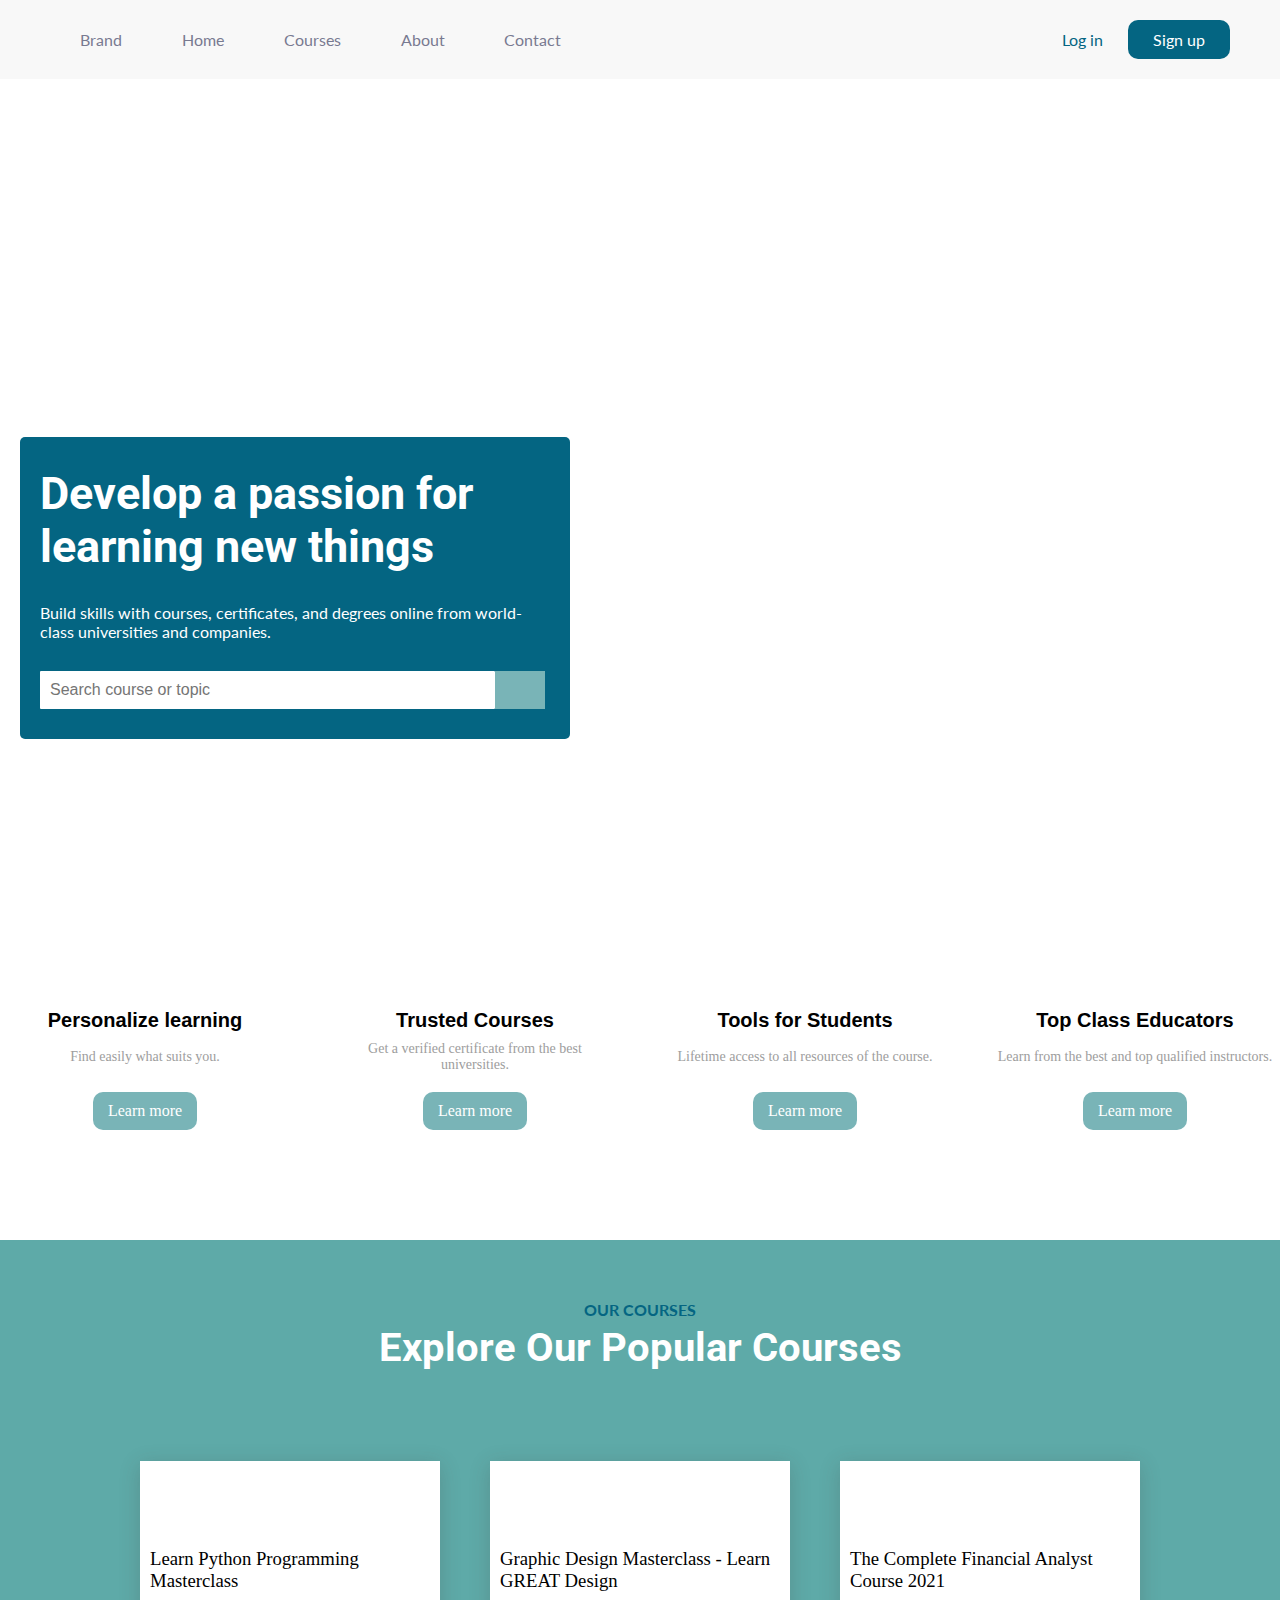
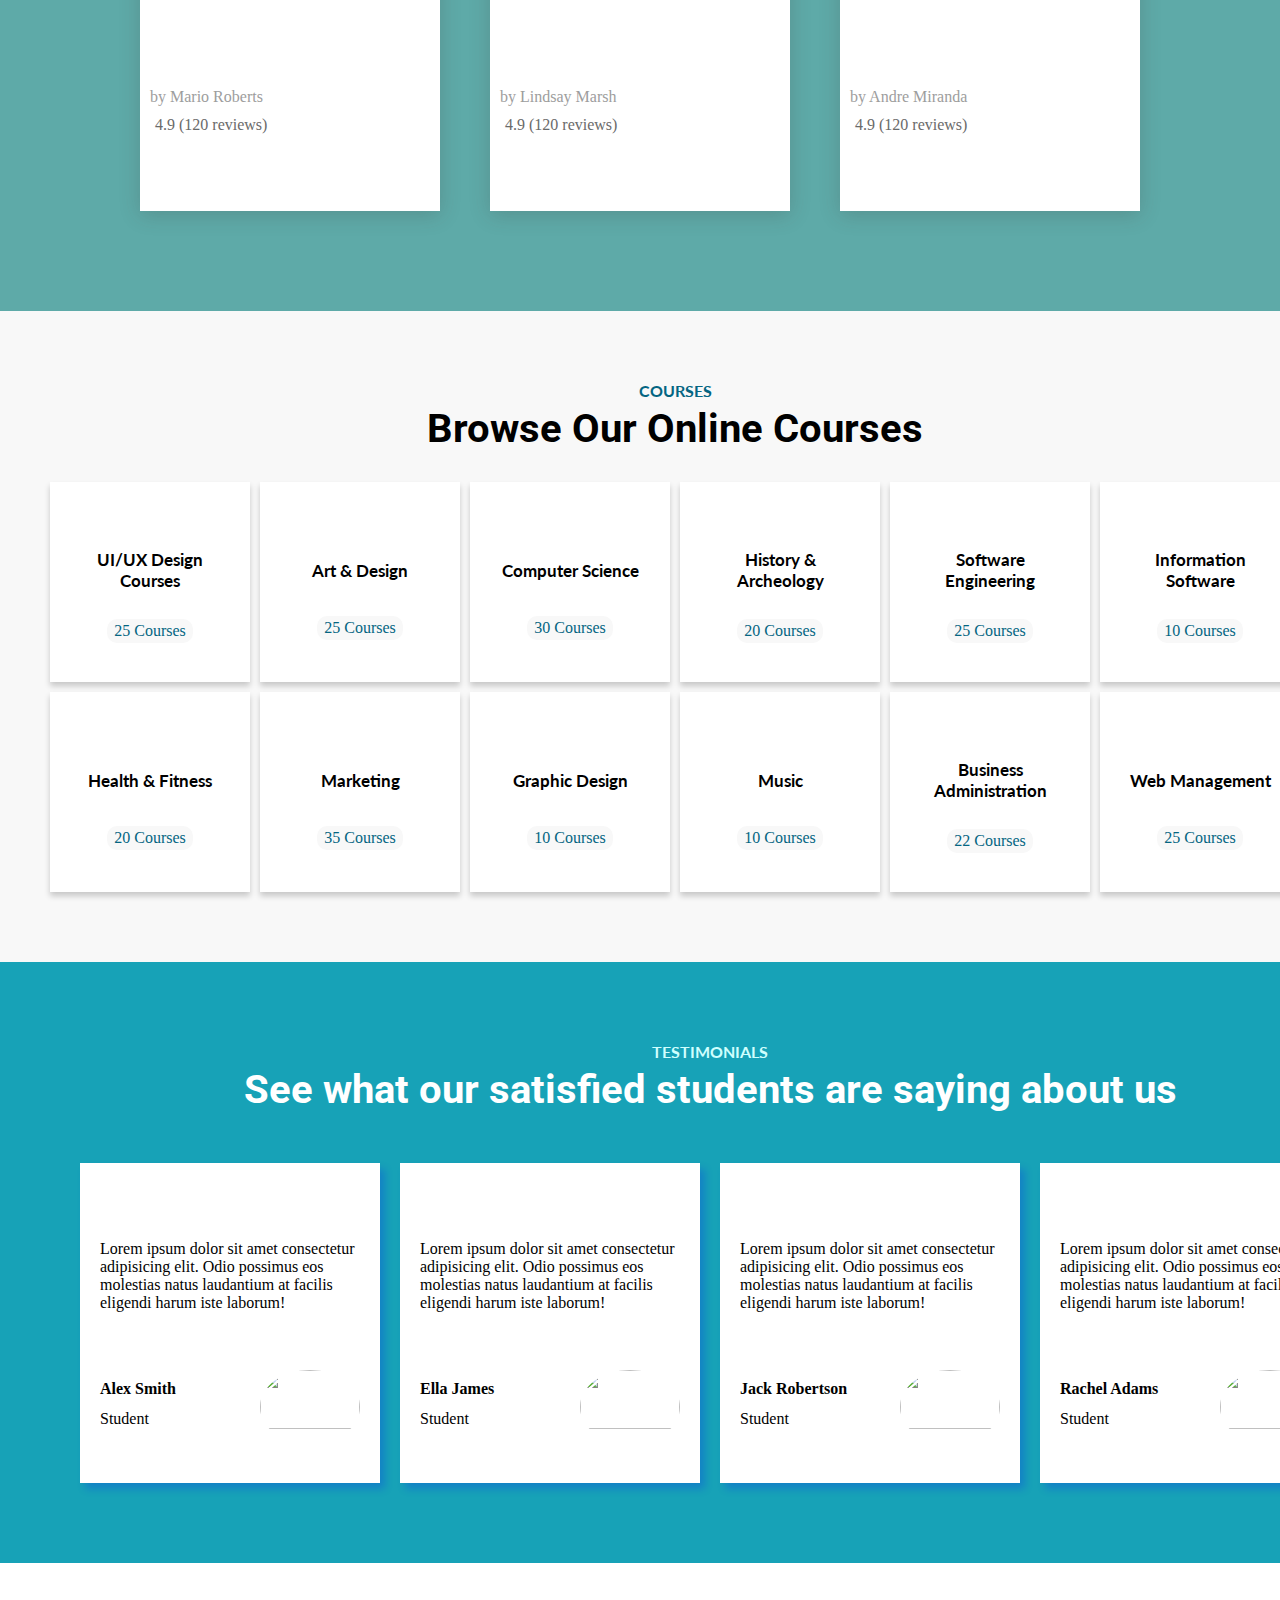
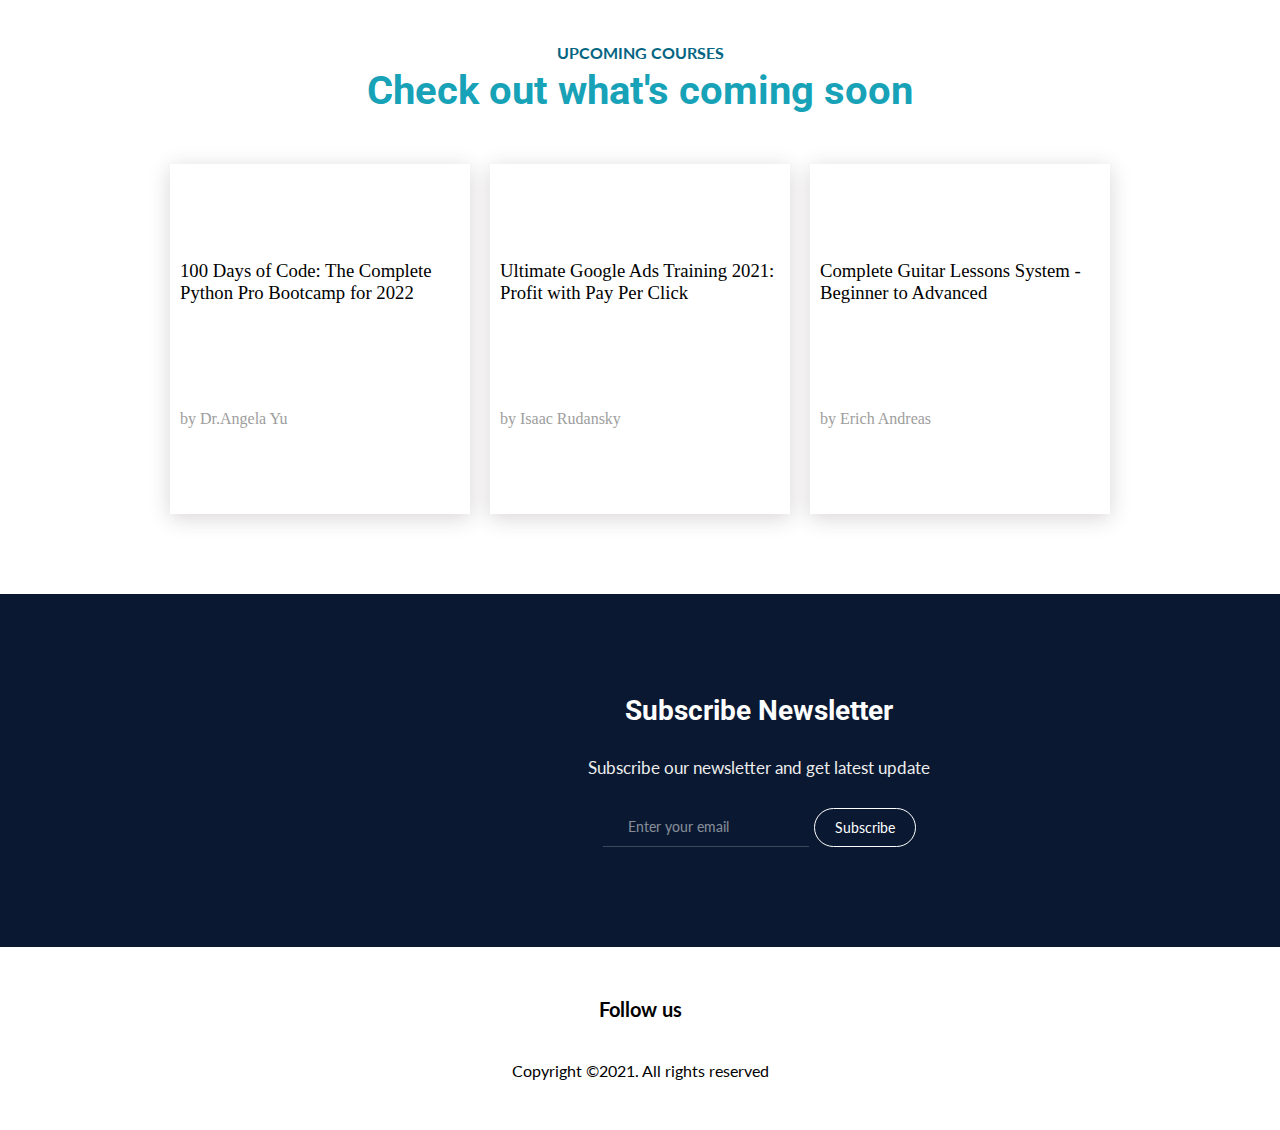
==== commit 9a1c7b11: "Course section page" ====
--- a/index.html
+++ b/index.html
@@ -135,7 +135,7 @@
                     </div>
                     <div class="course-category">
                         <img class="category-img"src="https://cdn-user-icons.flaticon.com/55925/55925575/1636393528768.svg?token=exp=1636394430~hmac=784400c05bf1c016a92f63af86ce11ee" alt="">
-                      <a href="#"><p>Computer Science</p></a>  
+                      <a href="course-section-page.html"><p>Computer Science</p></a>  
                         <a class="course-num" href="#">30 Courses</a>
                     </div>
                     <div class="course-category">
--- a/styles.css
+++ b/styles.css
@@ -127,6 +127,7 @@
 }
 .feature-card{
     display: grid;
+    grid-template-rows: auto auto 30px auto;
     gap:10px;
     place-items: center;
     padding:10px;
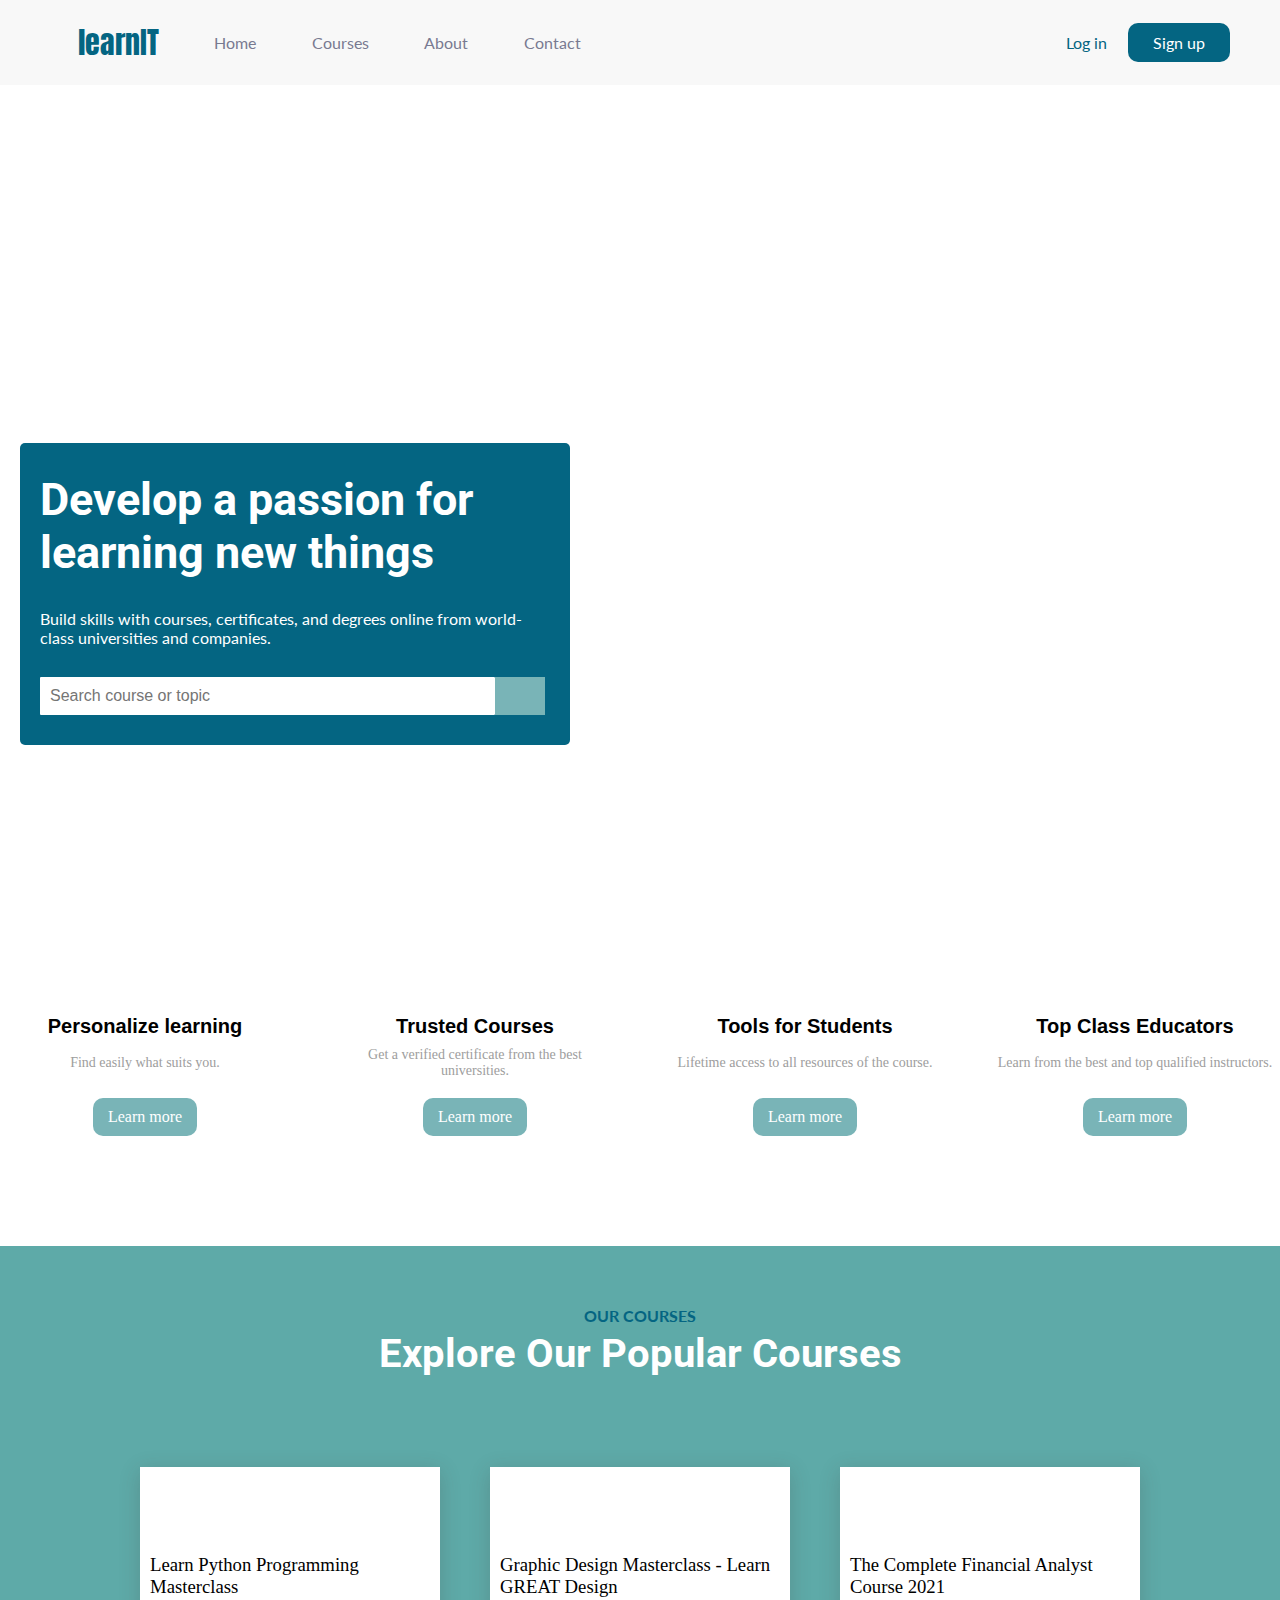
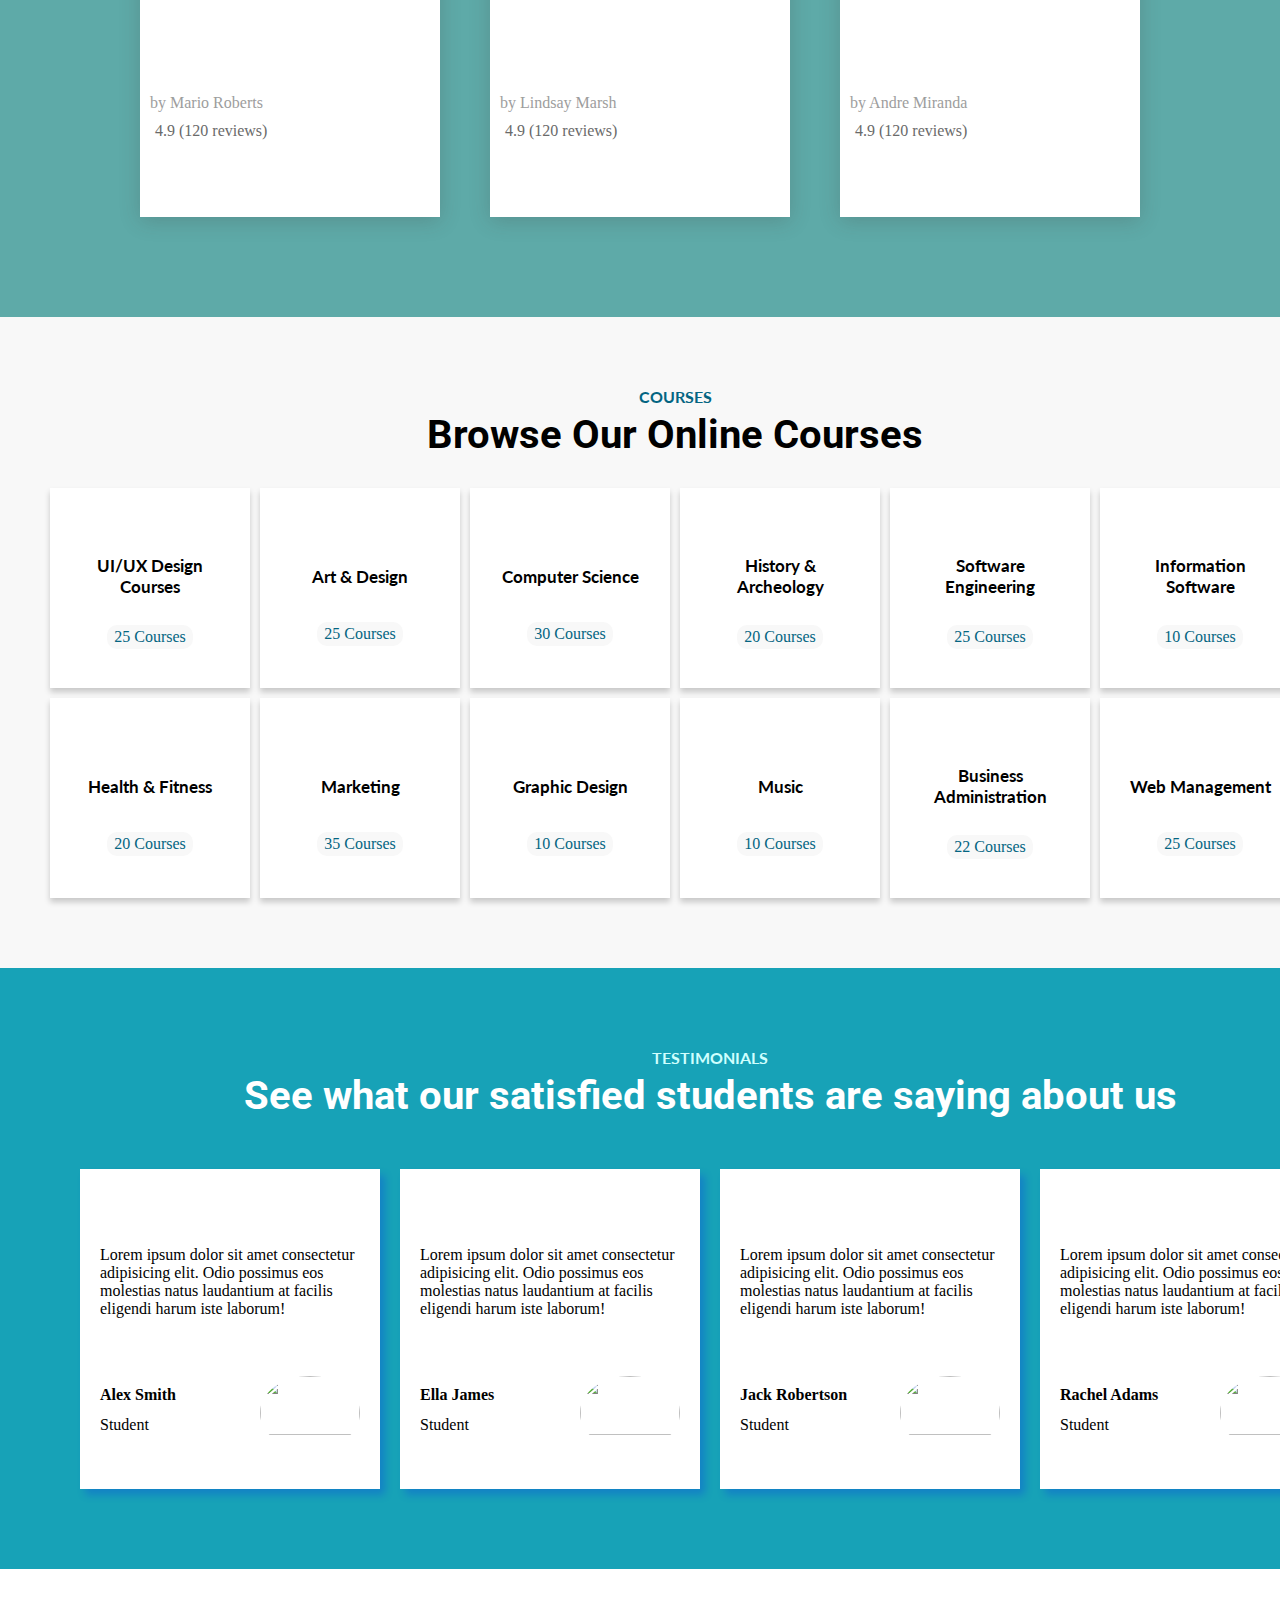
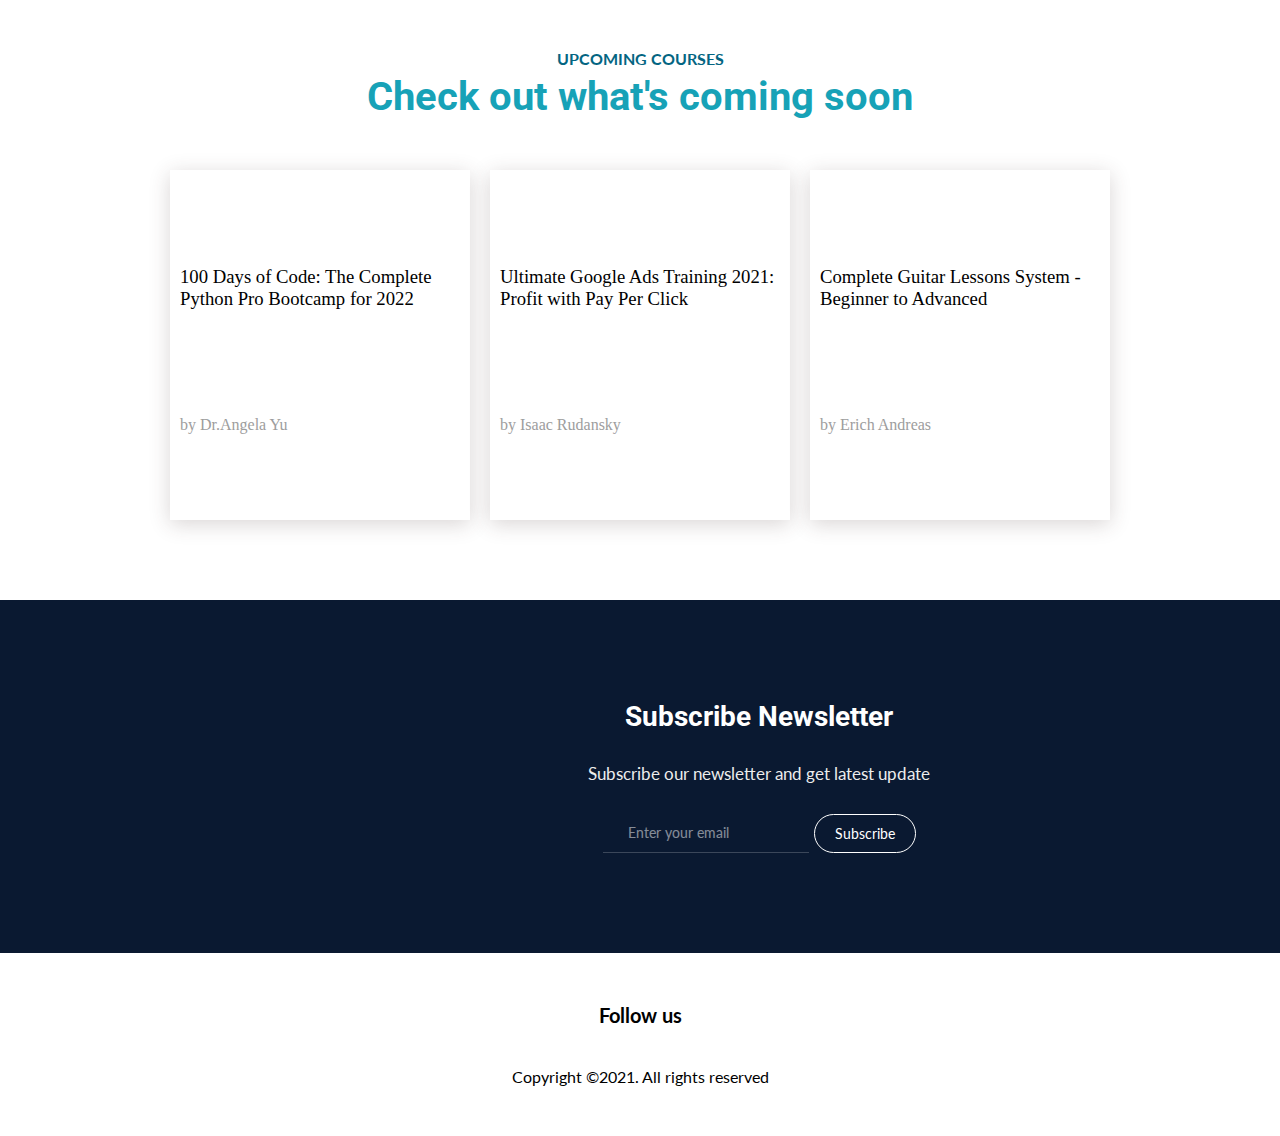
==== commit 867ae3a9: "Brand name" ====
--- a/index.html
+++ b/index.html
@@ -12,7 +12,7 @@
 <body>
     <header>
         <ul>
-            <li class="brand">  <a href="#">Brand</a> </li>
+            <li class="brand">  <a href="#">learnIT</a> </li>
             <li> <a href="#">Home</a> </li>
             <li>  <a href="#browse-courses">Courses</a>  </li>
             <li> <a href="about-page.html">About</a>  </li>
--- a/styles.css
+++ b/styles.css
@@ -1,5 +1,6 @@
 @import url('https://fonts.googleapis.com/css2?family=Noto+Serif:wght@700&family=Roboto:wght@500&display=swap');
 @import url('https://fonts.googleapis.com/css2?family=Lato:wght@400;700&display=swap');
+@import url('https://fonts.googleapis.com/css2?family=Anton&display=swap');
 *{
     margin:0;
     padding: 0;
@@ -35,6 +36,11 @@
 header ul li:hover{
     transform: scale(1.1);
     color:#141E61;
+}
+.brand{
+    font-family: 'Anton', sans-serif;
+    font-size:30px;
+    color:#046582;
 }
 .additional{
     visibility:hidden;
